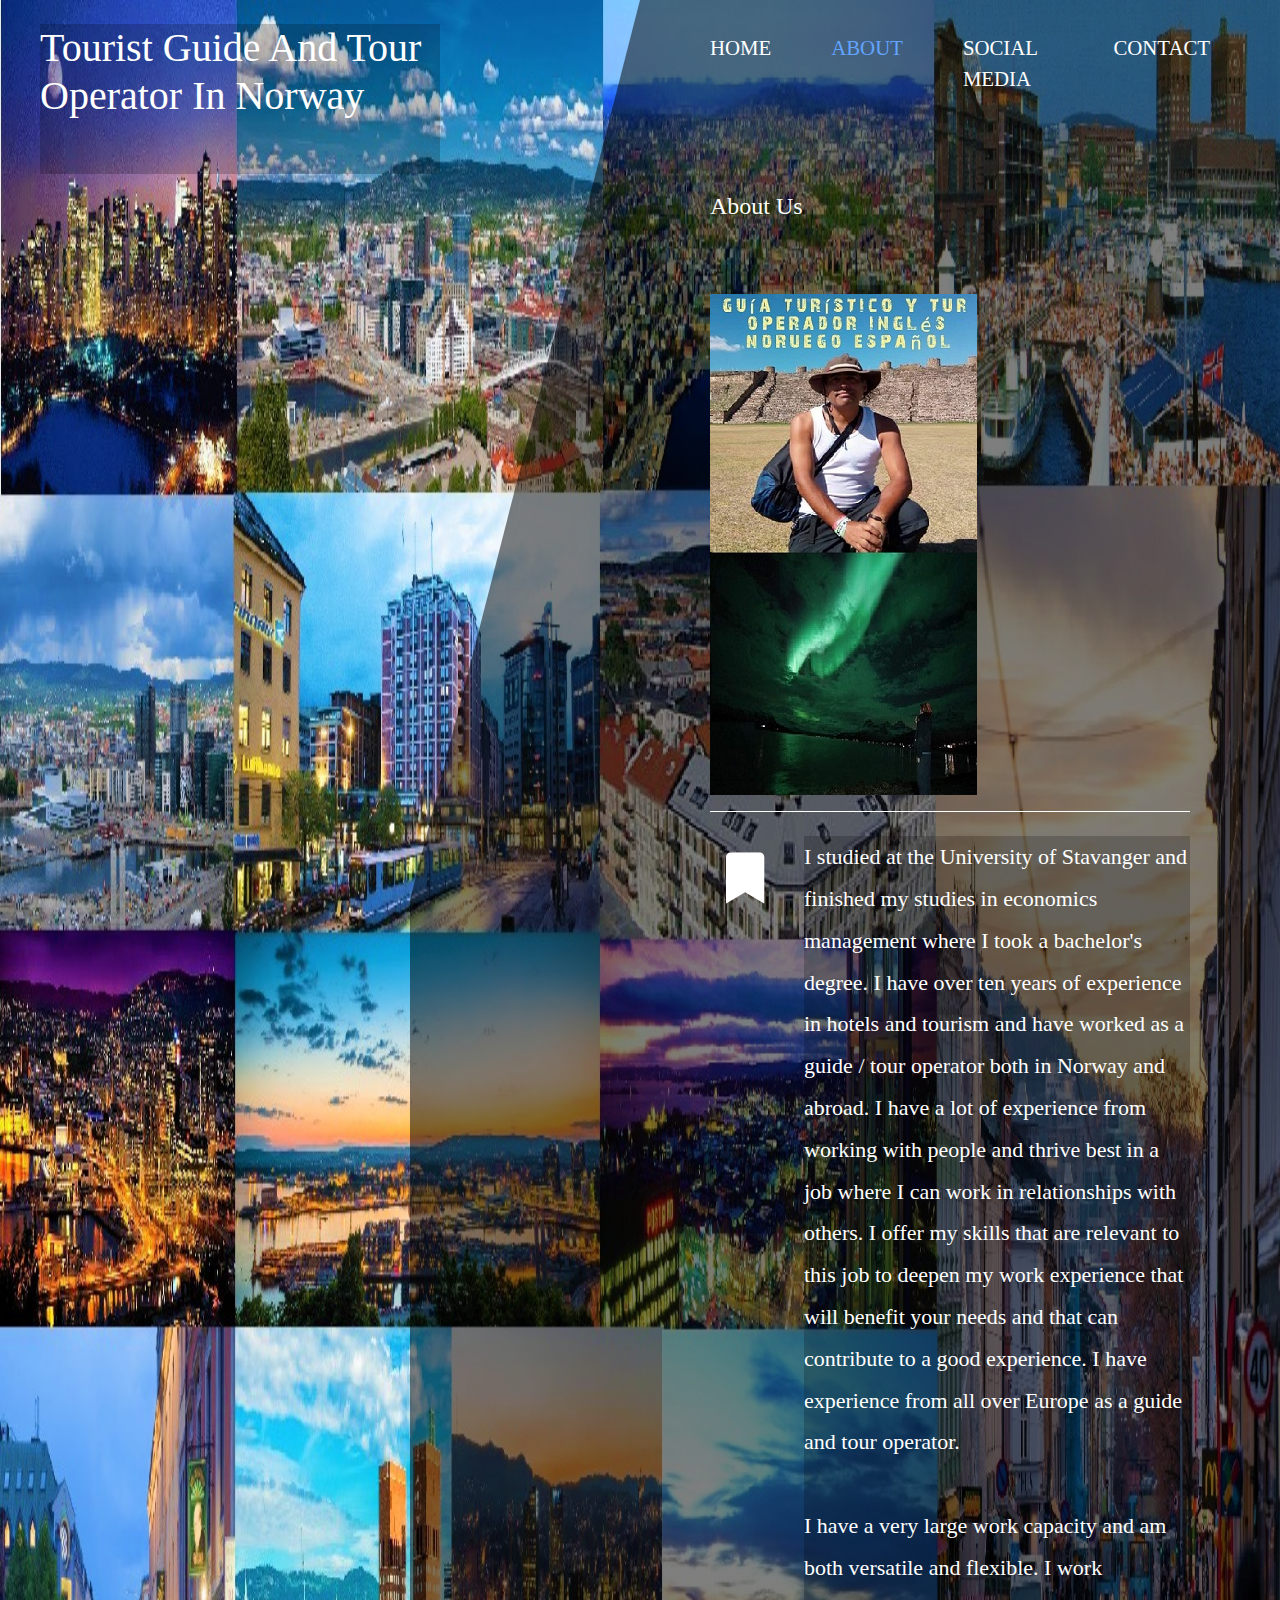
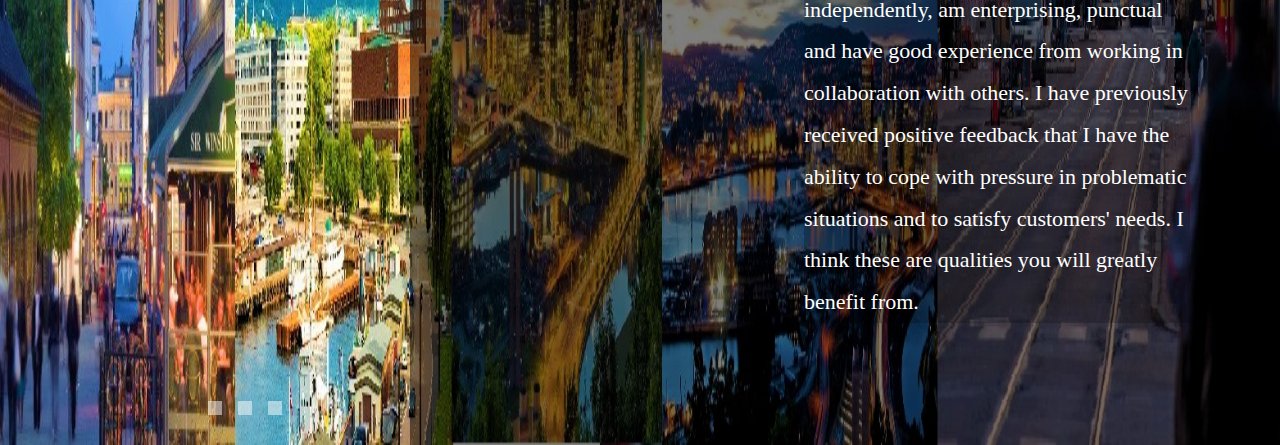
==== about.html @ ef8b1a3e "Tourist Guide And Tour Operator Website" ====
<!DOCTYPE html>
<html lang="en">

<head>
    <meta charset="UTF-8">
    <meta name="viewport" content="width=device-width, initial-scale=1.0, user-scalable=yes" />

    <meta http-equiv="X-UA-Compatible" content="ie=edge">
    <title>About Us</title>
    <link href="https://fonts.googleapis.com/css?family=Open+Sans:300,400" rel="stylesheet" /> <!-- https://fonts.google.com/ -->
    <link href="css/bootstrap.min.css" rel="stylesheet" /> <!-- https://getbootstrap.com/ -->
    <link href="fontawesome/css/all.min.css" rel="stylesheet" /> <!-- https://fontawesome.com/ -->
    <link href="css/templatemo-diagoona.css" rel="stylesheet" />

	
	
<style>

    background-image: url(./img/background3.jpg);
      background-attachment: fixed;
   -webkit-background-size: cover;
   -moz-background-size: cover;
  -o-background-size: cover;
  background-size: 100%;
}


@media (max-width: 480px) {
    body {
      
      background-image: url(./img/background3.jpg);
	-webkit-background-size: 100% 100%;
    -moz-background-size: 100% 100%;
  -o-background-size: 100% 100%;
  background-size: 100% 100%;
	}
    
}


@media (min-width: 481px) and (max-width: 1024px) {
      body {
      
      background-image: url(./img/background3.jpg);
	-webkit-background-size: 100% 100%;
    -moz-background-size: 100% 100%;
  -o-background-size: 100% 100%;
  background-size: 100% 100%;
	}
}


@media (min-width: 1025px) {
         body {
      
      background-image: url(./img/background3.jpg);
	-webkit-background-size: 100% 100%;
    -moz-background-size: 100% 100%;
  -o-background-size: 100% 100%;
  background-size: 100% 100%;
	}
}



</style>
	
	
</head>

<body>
    <div class="tm-container">        
        <div>
            <div class="tm-row pt-4">
                <div class="tm-col-left">
                    <div class="tm-site-header media">
                        <div class="media-body">
                                                 <h1 class="tm-sitename text-capitalize" style="font-family: Calibri; text-transform: capitalize; background: rgba(0, 0, 0, 0.2); width: 400px; height: 150px;">Tourist guide and tour operator in Norway</h1>

                        </div>        
                    </div>
                </div>
                <div class="tm-col-right">
                    <nav class="navbar navbar-expand-lg" id="tm-main-nav">
                        <button class="navbar-toggler toggler-example mr-0 ml-auto" type="button" 
                            data-toggle="collapse" data-target="#navbar-nav" 
                            aria-controls="navbar-nav" aria-expanded="false" aria-label="Toggle navigation">
                            <span><i class="fas fa-bars"></i></span>
                        </button>
                        <div class="collapse navbar-collapse tm-nav" id="navbar-nav">
                            <ul class="navbar-nav text-uppercase">
                                <li class="nav-item">
                                    <a class="nav-link tm-nav-link" href="index.html">Home</a>
                                </li>
                                <li class="nav-item active">
                                    <a class="nav-link tm-nav-link" href="about.html">About <span class="sr-only">(current)</span></a>
                                </li>
                                <li class="nav-item">
                                    <a class="nav-link tm-nav-link" href="socialmedia.html">Social media</a>
                                </li>                            
                                <li class="nav-item">
                                    <a class="nav-link tm-nav-link" href="contact.html">Contact</a>
                                </li>
                            </ul>                            
                        </div>                        
                    </nav>
                </div>
            </div>
            
            <div class="tm-row" style="position: relative; bottom: 40px;">
                <div class="tm-col-left"></div>
                <main class="tm-col-right">
                    <section class="tm-content tm-about">
                        <h2 class="mb-5 tm-content-title">About Us</h2>
						
						<br />
						<img src="img/victor2.jpg"></img>
						<br />
                        <hr class="mb-4">
                 
                        <div class="media my-3">
                            <i class="fas fa-bookmark fa-3x p-3 mr-4"></i>
                            <div class="media-body">
                                <p style="font-size: 22px; background: rgba(0, 0, 0, 0.2);">I studied at the University of Stavanger and finished my studies in economics management where I took a bachelor's degree. I have over ten years of experience in hotels and tourism and have worked as a guide / tour operator both in Norway and abroad. I have a lot of experience from working with people and thrive best in a job where I can work in relationships with others. I offer my skills that are relevant to this job to deepen my work experience that will benefit your needs and that can contribute to a good experience. I have experience from all over Europe as a guide and tour operator.
						<br />
                        <br />						
						   I have a very large work capacity and am both versatile and flexible. I work independently, am enterprising, punctual and have good experience from working in collaboration with others. I have previously received positive feedback that I have the ability to cope with pressure in problematic situations and to satisfy customers' needs. I think these are qualities you will greatly benefit from.						
									
								</p>
                            
							
							</div> 
                        </div>                        
                    </section>
                </main>
            </div>
        </div>        

        <div class="tm-row">
            <div class="tm-col-left text-center">            
                <ul class="tm-bg-controls-wrapper">
                    <li class="tm-bg-control active" data-id="0"></li>
                    <li class="tm-bg-control" data-id="1"></li>
                    <li class="tm-bg-control" data-id="2"></li>
                </ul>            
            </div>        
           
        </div>        

        <!-- Diagonal background design -->
        <div class="tm-bg">
            <div class="tm-bg-left"></div>
            <div class="tm-bg-right"></div>
        </div>
    </div>

    <script src="js/jquery-3.4.1.min.js"></script>
    <script src="js/bootstrap.min.js"></script>
    <script src="js/jquery.backstretch.min.js"></script>
    <script src="js/templatemo-script.js"></script>
</body>
</html>
---- fontawesome/css/all.min.css ----
.fa,.fab,.fad,.fal,.far,.fas{-moz-osx-font-smoothing:grayscale;-webkit-font-smoothing:antialiased;display:inline-block;font-style:normal;font-variant:normal;text-rendering:auto;line-height:1}.fa-lg{font-size:1.33333em;line-height:.75em;vertical-align:-.0667em}.fa-xs{font-size:.75em}.fa-sm{font-size:.875em}.fa-1x{font-size:1em}.fa-2x{font-size:2em}.fa-3x{font-size:3em}.fa-4x{font-size:4em}.fa-5x{font-size:5em}.fa-6x{font-size:6em}.fa-7x{font-size:7em}.fa-8x{font-size:8em}.fa-9x{font-size:9em}.fa-10x{font-size:10em}.fa-fw{text-align:center;width:1.25em}.fa-ul{list-style-type:none;margin-left:2.5em;padding-left:0}.fa-ul>li{position:relative}.fa-li{left:-2em;position:absolute;text-align:center;width:2em;line-height:inherit}.fa-border{border:.08em solid #eee;border-radius:.1em;padding:.2em .25em .15em}.fa-pull-left{float:left}.fa-pull-right{float:right}.fa.fa-pull-left,.fab.fa-pull-left,.fal.fa-pull-left,.far.fa-pull-left,.fas.fa-pull-left{margin-right:.3em}.fa.fa-pull-right,.fab.fa-pull-right,.fal.fa-pull-right,.far.fa-pull-right,.fas.fa-pull-right{margin-left:.3em}.fa-spin{-webkit-animation:fa-spin 2s linear infinite;animation:fa-spin 2s linear infinite}.fa-pulse{-webkit-animation:fa-spin 1s steps(8) infinite;animation:fa-spin 1s steps(8) infinite}@-webkit-keyframes fa-spin{0%{-webkit-transform:rotate(0deg);transform:rotate(0deg)}to{-webkit-transform:rotate(1turn);transform:rotate(1turn)}}@keyframes fa-spin{0%{-webkit-transform:rotate(0deg);transform:rotate(0deg)}to{-webkit-transform:rotate(1turn);transform:rotate(1turn)}}.fa-rotate-90{-ms-filter:"progid:DXImageTransform.Microsoft.BasicImage(rotation=1)";-webkit-transform:rotate(90deg);transform:rotate(90deg)}.fa-rotate-180{-ms-filter:"progid:DXImageTransform.Microsoft.BasicImage(rotation=2)";-webkit-transform:rotate(180deg);transform:rotate(180deg)}.fa-rotate-270{-ms-filter:"progid:DXImageTransform.Microsoft.BasicImage(rotation=3)";-webkit-transform:rotate(270deg);transform:rotate(270deg)}.fa-flip-horizontal{-ms-filter:"progid:DXImageTransform.Microsoft.BasicImage(rotation=0, mirror=1)";-webkit-transform:scaleX(-1);transform:scaleX(-1)}.fa-flip-vertical{-webkit-transform:scaleY(-1);transform:scaleY(-1)}.fa-flip-both,.fa-flip-horizontal.fa-flip-vertical,.fa-flip-vertical{-ms-filter:"progid:DXImageTransform.Microsoft.BasicImage(rotation=2, mirror=1)"}.fa-flip-both,.fa-flip-horizontal.fa-flip-vertical{-webkit-transform:scale(-1);transform:scale(-1)}:root .fa-flip-both,:root .fa-flip-horizontal,:root .fa-flip-vertical,:root .fa-rotate-90,:root .fa-rotate-180,:root .fa-rotate-270{-webkit-filter:none;filter:none}.fa-stack{display:inline-block;height:2em;line-height:2em;position:relative;vertical-align:middle;width:2.5em}.fa-stack-1x,.fa-stack-2x{left:0;position:absolute;text-align:center;width:100%}.fa-stack-1x{line-height:inherit}.fa-stack-2x{font-size:2em}.fa-inverse{color:#fff}.fa-500px:before{content:"\f26e"}.fa-accessible-icon:before{content:"\f368"}.fa-accusoft:before{content:"\f369"}.fa-acquisitions-incorporated:before{content:"\f6af"}.fa-ad:before{content:"\f641"}.fa-address-book:before{content:"\f2b9"}.fa-address-card:before{content:"\f2bb"}.fa-adjust:before{content:"\f042"}.fa-adn:before{content:"\f170"}.fa-adobe:before{content:"\f778"}.fa-adversal:before{content:"\f36a"}.fa-affiliatetheme:before{content:"\f36b"}.fa-air-freshener:before{content:"\f5d0"}.fa-airbnb:before{content:"\f834"}.fa-algolia:before{content:"\f36c"}.fa-align-center:before{content:"\f037"}.fa-align-justify:before{content:"\f039"}.fa-align-left:before{content:"\f036"}.fa-align-right:before{content:"\f038"}.fa-alipay:before{content:"\f642"}.fa-allergies:before{content:"\f461"}.fa-amazon:before{content:"\f270"}.fa-amazon-pay:before{content:"\f42c"}.fa-ambulance:before{content:"\f0f9"}.fa-american-sign-language-interpreting:before{content:"\f2a3"}.fa-amilia:before{content:"\f36d"}.fa-anchor:before{content:"\f13d"}.fa-android:before{content:"\f17b"}.fa-angellist:before{content:"\f209"}.fa-angle-double-down:before{content:"\f103"}.fa-angle-double-left:before{content:"\f100"}.fa-angle-double-right:before{content:"\f101"}.fa-angle-double-up:before{content:"\f102"}.fa-angle-down:before{content:"\f107"}.fa-angle-left:before{content:"\f104"}.fa-angle-right:before{content:"\f105"}.fa-angle-up:before{content:"\f106"}.fa-angry:before{content:"\f556"}.fa-angrycreative:before{content:"\f36e"}.fa-angular:before{content:"\f420"}.fa-ankh:before{content:"\f644"}.fa-app-store:before{content:"\f36f"}.fa-app-store-ios:before{content:"\f370"}.fa-apper:before{content:"\f371"}.fa-apple:before{content:"\f179"}.fa-apple-alt:before{content:"\f5d1"}.fa-apple-pay:before{content:"\f415"}.fa-archive:before{content:"\f187"}.fa-archway:before{content:"\f557"}.fa-arrow-alt-circle-down:before{content:"\f358"}.fa-arrow-alt-circle-left:before{content:"\f359"}.fa-arrow-alt-circle-right:before{content:"\f35a"}.fa-arrow-alt-circle-up:before{content:"\f35b"}.fa-arrow-circle-down:before{content:"\f0ab"}.fa-arrow-circle-left:before{content:"\f0a8"}.fa-arrow-circle-right:before{content:"\f0a9"}.fa-arrow-circle-up:before{content:"\f0aa"}.fa-arrow-down:before{content:"\f063"}.fa-arrow-left:before{content:"\f060"}.fa-arrow-right:before{content:"\f061"}.fa-arrow-up:before{content:"\f062"}.fa-arrows-alt:before{content:"\f0b2"}.fa-arrows-alt-h:before{content:"\f337"}.fa-arrows-alt-v:before{content:"\f338"}.fa-artstation:before{content:"\f77a"}.fa-assistive-listening-systems:before{content:"\f2a2"}.fa-asterisk:before{content:"\f069"}.fa-asymmetrik:before{content:"\f372"}.fa-at:before{content:"\f1fa"}.fa-atlas:before{content:"\f558"}.fa-atlassian:before{content:"\f77b"}.fa-atom:before{content:"\f5d2"}.fa-audible:before{content:"\f373"}.fa-audio-description:before{content:"\f29e"}.fa-autoprefixer:before{content:"\f41c"}.fa-avianex:before{content:"\f374"}.fa-aviato:before{content:"\f421"}.fa-award:before{content:"\f559"}.fa-aws:before{content:"\f375"}.fa-baby:before{content:"\f77c"}.fa-baby-carriage:before{content:"\f77d"}.fa-backspace:before{content:"\f55a"}.fa-backward:before{content:"\f04a"}.fa-bacon:before{content:"\f7e5"}.fa-balance-scale:before{content:"\f24e"}.fa-balance-scale-left:before{content:"\f515"}.fa-balance-scale-right:before{content:"\f516"}.fa-ban:before{content:"\f05e"}.fa-band-aid:before{content:"\f462"}.fa-bandcamp:before{content:"\f2d5"}.fa-barcode:before{content:"\f02a"}.fa-bars:before{content:"\f0c9"}.fa-baseball-ball:before{content:"\f433"}.fa-basketball-ball:before{content:"\f434"}.fa-bath:before{content:"\f2cd"}.fa-battery-empty:before{content:"\f244"}.fa-battery-full:before{content:"\f240"}.fa-battery-half:before{content:"\f242"}.fa-battery-quarter:before{content:"\f243"}.fa-battery-three-quarters:before{content:"\f241"}.fa-battle-net:before{content:"\f835"}.fa-bed:before{content:"\f236"}.fa-beer:before{content:"\f0fc"}.fa-behance:before{content:"\f1b4"}.fa-behance-square:before{content:"\f1b5"}.fa-bell:before{content:"\f0f3"}.fa-bell-slash:before{content:"\f1f6"}.fa-bezier-curve:before{content:"\f55b"}.fa-bible:before{content:"\f647"}.fa-bicycle:before{content:"\f206"}.fa-biking:before{content:"\f84a"}.fa-bimobject:before{content:"\f378"}.fa-binoculars:before{content:"\f1e5"}.fa-biohazard:before{content:"\f780"}.fa-birthday-cake:before{content:"\f1fd"}.fa-bitbucket:before{content:"\f171"}.fa-bitcoin:before{content:"\f379"}.fa-bity:before{content:"\f37a"}.fa-black-tie:before{content:"\f27e"}.fa-blackberry:before{content:"\f37b"}.fa-blender:before{content:"\f517"}.fa-blender-phone:before{content:"\f6b6"}.fa-blind:before{content:"\f29d"}.fa-blog:before{content:"\f781"}.fa-blogger:before{content:"\f37c"}.fa-blogger-b:before{content:"\f37d"}.fa-bluetooth:before{content:"\f293"}.fa-bluetooth-b:before{content:"\f294"}.fa-bold:before{content:"\f032"}.fa-bolt:before{content:"\f0e7"}.fa-bomb:before{content:"\f1e2"}.fa-bone:before{content:"\f5d7"}.fa-bong:before{content:"\f55c"}.fa-book:before{content:"\f02d"}.fa-book-dead:before{content:"\f6b7"}.fa-book-medical:before{content:"\f7e6"}.fa-book-open:before{content:"\f518"}.fa-book-reader:before{content:"\f5da"}.fa-bookmark:before{content:"\f02e"}.fa-bootstrap:before{content:"\f836"}.fa-border-all:before{content:"\f84c"}.fa-border-none:before{content:"\f850"}.fa-border-style:before{content:"\f853"}.fa-bowling-ball:before{content:"\f436"}.fa-box:before{content:"\f466"}.fa-box-open:before{content:"\f49e"}.fa-boxes:before{content:"\f468"}.fa-braille:before{content:"\f2a1"}.fa-brain:before{content:"\f5dc"}.fa-bread-slice:before{content:"\f7ec"}.fa-briefcase:before{content:"\f0b1"}.fa-briefcase-medical:before{content:"\f469"}.fa-broadcast-tower:before{content:"\f519"}.fa-broom:before{content:"\f51a"}.fa-brush:before{content:"\f55d"}.fa-btc:before{content:"\f15a"}.fa-buffer:before{content:"\f837"}.fa-bug:before{content:"\f188"}.fa-building:before{content:"\f1ad"}.fa-bullhorn:before{content:"\f0a1"}.fa-bullseye:before{content:"\f140"}.fa-burn:before{content:"\f46a"}.fa-buromobelexperte:before{content:"\f37f"}.fa-bus:before{content:"\f207"}.fa-bus-alt:before{content:"\f55e"}.fa-business-time:before{content:"\f64a"}.fa-buysellads:before{content:"\f20d"}.fa-calculator:before{content:"\f1ec"}.fa-calendar:before{content:"\f133"}.fa-calendar-alt:before{content:"\f073"}.fa-calendar-check:before{content:"\f274"}.fa-calendar-day:before{content:"\f783"}.fa-calendar-minus:before{content:"\f272"}.fa-calendar-plus:before{content:"\f271"}.fa-calendar-times:before{content:"\f273"}.fa-calendar-week:before{content:"\f784"}.fa-camera:before{content:"\f030"}.fa-camera-retro:before{content:"\f083"}.fa-campground:before{content:"\f6bb"}.fa-canadian-maple-leaf:before{content:"\f785"}.fa-candy-cane:before{content:"\f786"}.fa-cannabis:before{content:"\f55f"}.fa-capsules:before{content:"\f46b"}.fa-car:before{content:"\f1b9"}.fa-car-alt:before{content:"\f5de"}.fa-car-battery:before{content:"\f5df"}.fa-car-crash:before{content:"\f5e1"}.fa-car-side:before{content:"\f5e4"}.fa-caret-down:before{content:"\f0d7"}.fa-caret-left:before{content:"\f0d9"}.fa-caret-right:before{content:"\f0da"}.fa-caret-square-down:before{content:"\f150"}.fa-caret-square-left:before{content:"\f191"}.fa-caret-square-right:before{content:"\f152"}.fa-caret-square-up:before{content:"\f151"}.fa-caret-up:before{content:"\f0d8"}.fa-carrot:before{content:"\f787"}.fa-cart-arrow-down:before{content:"\f218"}.fa-cart-plus:before{content:"\f217"}.fa-cash-register:before{content:"\f788"}.fa-cat:before{content:"\f6be"}.fa-cc-amazon-pay:before{content:"\f42d"}.fa-cc-amex:before{content:"\f1f3"}.fa-cc-apple-pay:before{content:"\f416"}.fa-cc-diners-club:before{content:"\f24c"}.fa-cc-discover:before{content:"\f1f2"}.fa-cc-jcb:before{content:"\f24b"}.fa-cc-mastercard:before{content:"\f1f1"}.fa-cc-paypal:before{content:"\f1f4"}.fa-cc-stripe:before{content:"\f1f5"}.fa-cc-visa:before{content:"\f1f0"}.fa-centercode:before{content:"\f380"}.fa-centos:before{content:"\f789"}.fa-certificate:before{content:"\f0a3"}.fa-chair:before{content:"\f6c0"}.fa-chalkboard:before{content:"\f51b"}.fa-chalkboard-teacher:before{content:"\f51c"}.fa-charging-station:before{content:"\f5e7"}.fa-chart-area:before{content:"\f1fe"}.fa-chart-bar:before{content:"\f080"}.fa-chart-line:before{content:"\f201"}.fa-chart-pie:before{content:"\f200"}.fa-check:before{content:"\f00c"}.fa-check-circle:before{content:"\f058"}.fa-check-double:before{content:"\f560"}.fa-check-square:before{content:"\f14a"}.fa-cheese:before{content:"\f7ef"}.fa-chess:before{content:"\f439"}.fa-chess-bishop:before{content:"\f43a"}.fa-chess-board:before{content:"\f43c"}.fa-chess-king:before{content:"\f43f"}.fa-chess-knight:before{content:"\f441"}.fa-chess-pawn:before{content:"\f443"}.fa-chess-queen:before{content:"\f445"}.fa-chess-rook:before{content:"\f447"}.fa-chevron-circle-down:before{content:"\f13a"}.fa-chevron-circle-left:before{content:"\f137"}.fa-chevron-circle-right:before{content:"\f138"}.fa-chevron-circle-up:before{content:"\f139"}.fa-chevron-down:before{content:"\f078"}.fa-chevron-left:before{content:"\f053"}.fa-chevron-right:before{content:"\f054"}.fa-chevron-up:before{content:"\f077"}.fa-child:before{content:"\f1ae"}.fa-chrome:before{content:"\f268"}.fa-chromecast:before{content:"\f838"}.fa-church:before{content:"\f51d"}.fa-circle:before{content:"\f111"}.fa-circle-notch:before{content:"\f1ce"}.fa-city:before{content:"\f64f"}.fa-clinic-medical:before{content:"\f7f2"}.fa-clipboard:before{content:"\f328"}.fa-clipboard-check:before{content:"\f46c"}.fa-clipboard-list:before{content:"\f46d"}.fa-clock:before{content:"\f017"}.fa-clone:before{content:"\f24d"}.fa-closed-captioning:before{content:"\f20a"}.fa-cloud:before{content:"\f0c2"}.fa-cloud-download-alt:before{content:"\f381"}.fa-cloud-meatball:before{content:"\f73b"}.fa-cloud-moon:before{content:"\f6c3"}.fa-cloud-moon-rain:before{content:"\f73c"}.fa-cloud-rain:before{content:"\f73d"}.fa-cloud-showers-heavy:before{content:"\f740"}.fa-cloud-sun:before{content:"\f6c4"}.fa-cloud-sun-rain:before{content:"\f743"}.fa-cloud-upload-alt:before{content:"\f382"}.fa-cloudscale:before{content:"\f383"}.fa-cloudsmith:before{content:"\f384"}.fa-cloudversify:before{content:"\f385"}.fa-cocktail:before{content:"\f561"}.fa-code:before{content:"\f121"}.fa-code-branch:before{content:"\f126"}.fa-codepen:before{content:"\f1cb"}.fa-codiepie:before{content:"\f284"}.fa-coffee:before{content:"\f0f4"}.fa-cog:before{content:"\f013"}.fa-cogs:before{content:"\f085"}.fa-coins:before{content:"\f51e"}.fa-columns:before{content:"\f0db"}.fa-comment:before{content:"\f075"}.fa-comment-alt:before{content:"\f27a"}.fa-comment-dollar:before{content:"\f651"}.fa-comment-dots:before{content:"\f4ad"}.fa-comment-medical:before{content:"\f7f5"}.fa-comment-slash:before{content:"\f4b3"}.fa-comments:before{content:"\f086"}.fa-comments-dollar:before{content:"\f653"}.fa-compact-disc:before{content:"\f51f"}.fa-compass:before{content:"\f14e"}.fa-compress:before{content:"\f066"}.fa-compress-arrows-alt:before{content:"\f78c"}.fa-concierge-bell:before{content:"\f562"}.fa-confluence:before{content:"\f78d"}.fa-connectdevelop:before{content:"\f20e"}.fa-contao:before{content:"\f26d"}.fa-cookie:before{content:"\f563"}.fa-cookie-bite:before{content:"\f564"}.fa-copy:before{content:"\f0c5"}.fa-copyright:before{content:"\f1f9"}.fa-cotton-bureau:before{content:"\f89e"}.fa-couch:before{content:"\f4b8"}.fa-cpanel:before{content:"\f388"}.fa-creative-commons:before{content:"\f25e"}.fa-creative-commons-by:before{content:"\f4e7"}.fa-creative-commons-nc:before{content:"\f4e8"}.fa-creative-commons-nc-eu:before{content:"\f4e9"}.fa-creative-commons-nc-jp:before{content:"\f4ea"}.fa-creative-commons-nd:before{content:"\f4eb"}.fa-creative-commons-pd:before{content:"\f4ec"}.fa-creative-commons-pd-alt:before{content:"\f4ed"}.fa-creative-commons-remix:before{content:"\f4ee"}.fa-creative-commons-sa:before{content:"\f4ef"}.fa-creative-commons-sampling:before{content:"\f4f0"}.fa-creative-commons-sampling-plus:before{content:"\f4f1"}.fa-creative-commons-share:before{content:"\f4f2"}.fa-creative-commons-zero:before{content:"\f4f3"}.fa-credit-card:before{content:"\f09d"}.fa-critical-role:before{content:"\f6c9"}.fa-crop:before{content:"\f125"}.fa-crop-alt:before{content:"\f565"}.fa-cross:before{content:"\f654"}.fa-crosshairs:before{content:"\f05b"}.fa-crow:before{content:"\f520"}.fa-crown:before{content:"\f521"}.fa-crutch:before{content:"\f7f7"}.fa-css3:before{content:"\f13c"}.fa-css3-alt:before{content:"\f38b"}.fa-cube:before{content:"\f1b2"}.fa-cubes:before{content:"\f1b3"}.fa-cut:before{content:"\f0c4"}.fa-cuttlefish:before{content:"\f38c"}.fa-d-and-d:before{content:"\f38d"}.fa-d-and-d-beyond:before{content:"\f6ca"}.fa-dashcube:before{content:"\f210"}.fa-database:before{content:"\f1c0"}.fa-deaf:before{content:"\f2a4"}.fa-delicious:before{content:"\f1a5"}.fa-democrat:before{content:"\f747"}.fa-deploydog:before{content:"\f38e"}.fa-deskpro:before{content:"\f38f"}.fa-desktop:before{content:"\f108"}.fa-dev:before{content:"\f6cc"}.fa-deviantart:before{content:"\f1bd"}.fa-dharmachakra:before{content:"\f655"}.fa-dhl:before{content:"\f790"}.fa-diagnoses:before{content:"\f470"}.fa-diaspora:before{content:"\f791"}.fa-dice:before{content:"\f522"}.fa-dice-d20:before{content:"\f6cf"}.fa-dice-d6:before{content:"\f6d1"}.fa-dice-five:before{content:"\f523"}.fa-dice-four:before{content:"\f524"}.fa-dice-one:before{content:"\f525"}.fa-dice-six:before{content:"\f526"}.fa-dice-three:before{content:"\f527"}.fa-dice-two:before{content:"\f528"}.fa-digg:before{content:"\f1a6"}.fa-digital-ocean:before{content:"\f391"}.fa-digital-tachograph:before{content:"\f566"}.fa-directions:before{content:"\f5eb"}.fa-discord:before{content:"\f392"}.fa-discourse:before{content:"\f393"}.fa-divide:before{content:"\f529"}.fa-dizzy:before{content:"\f567"}.fa-dna:before{content:"\f471"}.fa-dochub:before{content:"\f394"}.fa-docker:before{content:"\f395"}.fa-dog:before{content:"\f6d3"}.fa-dollar-sign:before{content:"\f155"}.fa-dolly:before{content:"\f472"}.fa-dolly-flatbed:before{content:"\f474"}.fa-donate:before{content:"\f4b9"}.fa-door-closed:before{content:"\f52a"}.fa-door-open:before{content:"\f52b"}.fa-dot-circle:before{content:"\f192"}.fa-dove:before{content:"\f4ba"}.fa-download:before{content:"\f019"}.fa-draft2digital:before{content:"\f396"}.fa-drafting-compass:before{content:"\f568"}.fa-dragon:before{content:"\f6d5"}.fa-draw-polygon:before{content:"\f5ee"}.fa-dribbble:before{content:"\f17d"}.fa-dribbble-square:before{content:"\f397"}.fa-dropbox:before{content:"\f16b"}.fa-drum:before{content:"\f569"}.fa-drum-steelpan:before{content:"\f56a"}.fa-drumstick-bite:before{content:"\f6d7"}.fa-drupal:before{content:"\f1a9"}.fa-dumbbell:before{content:"\f44b"}.fa-dumpster:before{content:"\f793"}.fa-dumpster-fire:before{content:"\f794"}.fa-dungeon:before{content:"\f6d9"}.fa-dyalog:before{content:"\f399"}.fa-earlybirds:before{content:"\f39a"}.fa-ebay:before{content:"\f4f4"}.fa-edge:before{content:"\f282"}.fa-edit:before{content:"\f044"}.fa-egg:before{content:"\f7fb"}.fa-eject:before{content:"\f052"}.fa-elementor:before{content:"\f430"}.fa-ellipsis-h:before{content:"\f141"}.fa-ellipsis-v:before{content:"\f142"}.fa-ello:before{content:"\f5f1"}.fa-ember:before{content:"\f423"}.fa-empire:before{content:"\f1d1"}.fa-envelope:before{content:"\f0e0"}.fa-envelope-open:before{content:"\f2b6"}.fa-envelope-open-text:before{content:"\f658"}.fa-envelope-square:before{content:"\f199"}.fa-envira:before{content:"\f299"}.fa-equals:before{content:"\f52c"}.fa-eraser:before{content:"\f12d"}.fa-erlang:before{content:"\f39d"}.fa-ethereum:before{content:"\f42e"}.fa-ethernet:before{content:"\f796"}.fa-etsy:before{content:"\f2d7"}.fa-euro-sign:before{content:"\f153"}.fa-evernote:before{content:"\f839"}.fa-exchange-alt:before{content:"\f362"}.fa-exclamation:before{content:"\f12a"}.fa-exclamation-circle:before{content:"\f06a"}.fa-exclamation-triangle:before{content:"\f071"}.fa-expand:before{content:"\f065"}.fa-expand-arrows-alt:before{content:"\f31e"}.fa-expeditedssl:before{content:"\f23e"}.fa-external-link-alt:before{content:"\f35d"}.fa-external-link-square-alt:before{content:"\f360"}.fa-eye:before{content:"\f06e"}.fa-eye-dropper:before{content:"\f1fb"}.fa-eye-slash:before{content:"\f070"}.fa-facebook:before{content:"\f09a"}.fa-facebook-f:before{content:"\f39e"}.fa-facebook-messenger:before{content:"\f39f"}.fa-facebook-square:before{content:"\f082"}.fa-fan:before{content:"\f863"}.fa-fantasy-flight-games:before{content:"\f6dc"}.fa-fast-backward:before{content:"\f049"}.fa-fast-forward:before{content:"\f050"}.fa-fax:before{content:"\f1ac"}.fa-feather:before{content:"\f52d"}.fa-feather-alt:before{content:"\f56b"}.fa-fedex:before{content:"\f797"}.fa-fedora:before{content:"\f798"}.fa-female:before{content:"\f182"}.fa-fighter-jet:before{content:"\f0fb"}.fa-figma:before{content:"\f799"}.fa-file:before{content:"\f15b"}.fa-file-alt:before{content:"\f15c"}.fa-file-archive:before{content:"\f1c6"}.fa-file-audio:before{content:"\f1c7"}.fa-file-code:before{content:"\f1c9"}.fa-file-contract:before{content:"\f56c"}.fa-file-csv:before{content:"\f6dd"}.fa-file-download:before{content:"\f56d"}.fa-file-excel:before{content:"\f1c3"}.fa-file-export:before{content:"\f56e"}.fa-file-image:before{content:"\f1c5"}.fa-file-import:before{content:"\f56f"}.fa-file-invoice:before{content:"\f570"}.fa-file-invoice-dollar:before{content:"\f571"}.fa-file-medical:before{content:"\f477"}.fa-file-medical-alt:before{content:"\f478"}.fa-file-pdf:before{content:"\f1c1"}.fa-file-powerpoint:before{content:"\f1c4"}.fa-file-prescription:before{content:"\f572"}.fa-file-signature:before{content:"\f573"}.fa-file-upload:before{content:"\f574"}.fa-file-video:before{content:"\f1c8"}.fa-file-word:before{content:"\f1c2"}.fa-fill:before{content:"\f575"}.fa-fill-drip:before{content:"\f576"}.fa-film:before{content:"\f008"}.fa-filter:before{content:"\f0b0"}.fa-fingerprint:before{content:"\f577"}.fa-fire:before{content:"\f06d"}.fa-fire-alt:before{content:"\f7e4"}.fa-fire-extinguisher:before{content:"\f134"}.fa-firefox:before{content:"\f269"}.fa-first-aid:before{content:"\f479"}.fa-first-order:before{content:"\f2b0"}.fa-first-order-alt:before{content:"\f50a"}.fa-firstdraft:before{content:"\f3a1"}.fa-fish:before{content:"\f578"}.fa-fist-raised:before{content:"\f6de"}.fa-flag:before{content:"\f024"}.fa-flag-checkered:before{content:"\f11e"}.fa-flag-usa:before{content:"\f74d"}.fa-flask:before{content:"\f0c3"}.fa-flickr:before{content:"\f16e"}.fa-flipboard:before{content:"\f44d"}.fa-flushed:before{content:"\f579"}.fa-fly:before{content:"\f417"}.fa-folder:before{content:"\f07b"}.fa-folder-minus:before{content:"\f65d"}.fa-folder-open:before{content:"\f07c"}.fa-folder-plus:before{content:"\f65e"}.fa-font:before{content:"\f031"}.fa-font-awesome:before{content:"\f2b4"}.fa-font-awesome-alt:before{content:"\f35c"}.fa-font-awesome-flag:before{content:"\f425"}.fa-font-awesome-logo-full:before{content:"\f4e6"}.fa-fonticons:before{content:"\f280"}.fa-fonticons-fi:before{content:"\f3a2"}.fa-football-ball:before{content:"\f44e"}.fa-fort-awesome:before{content:"\f286"}.fa-fort-awesome-alt:before{content:"\f3a3"}.fa-forumbee:before{content:"\f211"}.fa-forward:before{content:"\f04e"}.fa-foursquare:before{content:"\f180"}.fa-free-code-camp:before{content:"\f2c5"}.fa-freebsd:before{content:"\f3a4"}.fa-frog:before{content:"\f52e"}.fa-frown:before{content:"\f119"}.fa-frown-open:before{content:"\f57a"}.fa-fulcrum:before{content:"\f50b"}.fa-funnel-dollar:before{content:"\f662"}.fa-futbol:before{content:"\f1e3"}.fa-galactic-republic:before{content:"\f50c"}.fa-galactic-senate:before{content:"\f50d"}.fa-gamepad:before{content:"\f11b"}.fa-gas-pump:before{content:"\f52f"}.fa-gavel:before{content:"\f0e3"}.fa-gem:before{content:"\f3a5"}.fa-genderless:before{content:"\f22d"}.fa-get-pocket:before{content:"\f265"}.fa-gg:before{content:"\f260"}.fa-gg-circle:before{content:"\f261"}.fa-ghost:before{content:"\f6e2"}.fa-gift:before{content:"\f06b"}.fa-gifts:before{content:"\f79c"}.fa-git:before{content:"\f1d3"}.fa-git-alt:before{content:"\f841"}.fa-git-square:before{content:"\f1d2"}.fa-github:before{content:"\f09b"}.fa-github-alt:before{content:"\f113"}.fa-github-square:before{content:"\f092"}.fa-gitkraken:before{content:"\f3a6"}.fa-gitlab:before{content:"\f296"}.fa-gitter:before{content:"\f426"}.fa-glass-cheers:before{content:"\f79f"}.fa-glass-martini:before{content:"\f000"}.fa-glass-martini-alt:before{content:"\f57b"}.fa-glass-whiskey:before{content:"\f7a0"}.fa-glasses:before{content:"\f530"}.fa-glide:before{content:"\f2a5"}.fa-glide-g:before{content:"\f2a6"}.fa-globe:before{content:"\f0ac"}.fa-globe-africa:before{content:"\f57c"}.fa-globe-americas:before{content:"\f57d"}.fa-globe-asia:before{content:"\f57e"}.fa-globe-europe:before{content:"\f7a2"}.fa-gofore:before{content:"\f3a7"}.fa-golf-ball:before{content:"\f450"}.fa-goodreads:before{content:"\f3a8"}.fa-goodreads-g:before{content:"\f3a9"}.fa-google:before{content:"\f1a0"}.fa-google-drive:before{content:"\f3aa"}.fa-google-play:before{content:"\f3ab"}.fa-google-plus:before{content:"\f2b3"}.fa-google-plus-g:before{content:"\f0d5"}.fa-google-plus-square:before{content:"\f0d4"}.fa-google-wallet:before{content:"\f1ee"}.fa-gopuram:before{content:"\f664"}.fa-graduation-cap:before{content:"\f19d"}.fa-gratipay:before{content:"\f184"}.fa-grav:before{content:"\f2d6"}.fa-greater-than:before{content:"\f531"}.fa-greater-than-equal:before{content:"\f532"}.fa-grimace:before{content:"\f57f"}.fa-grin:before{content:"\f580"}.fa-grin-alt:before{content:"\f581"}.fa-grin-beam:before{content:"\f582"}.fa-grin-beam-sweat:before{content:"\f583"}.fa-grin-hearts:before{content:"\f584"}.fa-grin-squint:before{content:"\f585"}.fa-grin-squint-tears:before{content:"\f586"}.fa-grin-stars:before{content:"\f587"}.fa-grin-tears:before{content:"\f588"}.fa-grin-tongue:before{content:"\f589"}.fa-grin-tongue-squint:before{content:"\f58a"}.fa-grin-tongue-wink:before{content:"\f58b"}.fa-grin-wink:before{content:"\f58c"}.fa-grip-horizontal:before{content:"\f58d"}.fa-grip-lines:before{content:"\f7a4"}.fa-grip-lines-vertical:before{content:"\f7a5"}.fa-grip-vertical:before{content:"\f58e"}.fa-gripfire:before{content:"\f3ac"}.fa-grunt:before{content:"\f3ad"}.fa-guitar:before{content:"\f7a6"}.fa-gulp:before{content:"\f3ae"}.fa-h-square:before{content:"\f0fd"}.fa-hacker-news:before{content:"\f1d4"}.fa-hacker-news-square:before{content:"\f3af"}.fa-hackerrank:before{content:"\f5f7"}.fa-hamburger:before{content:"\f805"}.fa-hammer:before{content:"\f6e3"}.fa-hamsa:before{content:"\f665"}.fa-hand-holding:before{content:"\f4bd"}.fa-hand-holding-heart:before{content:"\f4be"}.fa-hand-holding-usd:before{content:"\f4c0"}.fa-hand-lizard:before{content:"\f258"}.fa-hand-middle-finger:before{content:"\f806"}.fa-hand-paper:before{content:"\f256"}.fa-hand-peace:before{content:"\f25b"}.fa-hand-point-down:before{content:"\f0a7"}.fa-hand-point-left:before{content:"\f0a5"}.fa-hand-point-right:before{content:"\f0a4"}.fa-hand-point-up:before{content:"\f0a6"}.fa-hand-pointer:before{content:"\f25a"}.fa-hand-rock:before{content:"\f255"}.fa-hand-scissors:before{content:"\f257"}.fa-hand-spock:before{content:"\f259"}.fa-hands:before{content:"\f4c2"}.fa-hands-helping:before{content:"\f4c4"}.fa-handshake:before{content:"\f2b5"}.fa-hanukiah:before{content:"\f6e6"}.fa-hard-hat:before{content:"\f807"}.fa-hashtag:before{content:"\f292"}.fa-hat-wizard:before{content:"\f6e8"}.fa-haykal:before{content:"\f666"}.fa-hdd:before{content:"\f0a0"}.fa-heading:before{content:"\f1dc"}.fa-headphones:before{content:"\f025"}.fa-headphones-alt:before{content:"\f58f"}.fa-headset:before{content:"\f590"}.fa-heart:before{content:"\f004"}.fa-heart-broken:before{content:"\f7a9"}.fa-heartbeat:before{content:"\f21e"}.fa-helicopter:before{content:"\f533"}.fa-highlighter:before{content:"\f591"}.fa-hiking:before{content:"\f6ec"}.fa-hippo:before{content:"\f6ed"}.fa-hips:before{content:"\f452"}.fa-hire-a-helper:before{content:"\f3b0"}.fa-history:before{content:"\f1da"}.fa-hockey-puck:before{content:"\f453"}.fa-holly-berry:before{content:"\f7aa"}.fa-home:before{content:"\f015"}.fa-hooli:before{content:"\f427"}.fa-hornbill:before{content:"\f592"}.fa-horse:before{content:"\f6f0"}.fa-horse-head:before{content:"\f7ab"}.fa-hospital:before{content:"\f0f8"}.fa-hospital-alt:before{content:"\f47d"}.fa-hospital-symbol:before{content:"\f47e"}.fa-hot-tub:before{content:"\f593"}.fa-hotdog:before{content:"\f80f"}.fa-hotel:before{content:"\f594"}.fa-hotjar:before{content:"\f3b1"}.fa-hourglass:before{content:"\f254"}.fa-hourglass-end:before{content:"\f253"}.fa-hourglass-half:before{content:"\f252"}.fa-hourglass-start:before{content:"\f251"}.fa-house-damage:before{content:"\f6f1"}.fa-houzz:before{content:"\f27c"}.fa-hryvnia:before{content:"\f6f2"}.fa-html5:before{content:"\f13b"}.fa-hubspot:before{content:"\f3b2"}.fa-i-cursor:before{content:"\f246"}.fa-ice-cream:before{content:"\f810"}.fa-icicles:before{content:"\f7ad"}.fa-icons:before{content:"\f86d"}.fa-id-badge:before{content:"\f2c1"}.fa-id-card:before{content:"\f2c2"}.fa-id-card-alt:before{content:"\f47f"}.fa-igloo:before{content:"\f7ae"}.fa-image:before{content:"\f03e"}.fa-images:before{content:"\f302"}.fa-imdb:before{content:"\f2d8"}.fa-inbox:before{content:"\f01c"}.fa-indent:before{content:"\f03c"}.fa-industry:before{content:"\f275"}.fa-infinity:before{content:"\f534"}.fa-info:before{content:"\f129"}.fa-info-circle:before{content:"\f05a"}.fa-instagram:before{content:"\f16d"}.fa-intercom:before{content:"\f7af"}.fa-internet-explorer:before{content:"\f26b"}.fa-invision:before{content:"\f7b0"}.fa-ioxhost:before{content:"\f208"}.fa-italic:before{content:"\f033"}.fa-itch-io:before{content:"\f83a"}.fa-itunes:before{content:"\f3b4"}.fa-itunes-note:before{content:"\f3b5"}.fa-java:before{content:"\f4e4"}.fa-jedi:before{content:"\f669"}.fa-jedi-order:before{content:"\f50e"}.fa-jenkins:before{content:"\f3b6"}.fa-jira:before{content:"\f7b1"}.fa-joget:before{content:"\f3b7"}.fa-joint:before{content:"\f595"}.fa-joomla:before{content:"\f1aa"}.fa-journal-whills:before{content:"\f66a"}.fa-js:before{content:"\f3b8"}.fa-js-square:before{content:"\f3b9"}.fa-jsfiddle:before{content:"\f1cc"}.fa-kaaba:before{content:"\f66b"}.fa-kaggle:before{content:"\f5fa"}.fa-key:before{content:"\f084"}.fa-keybase:before{content:"\f4f5"}.fa-keyboard:before{content:"\f11c"}.fa-keycdn:before{content:"\f3ba"}.fa-khanda:before{content:"\f66d"}.fa-kickstarter:before{content:"\f3bb"}.fa-kickstarter-k:before{content:"\f3bc"}.fa-kiss:before{content:"\f596"}.fa-kiss-beam:before{content:"\f597"}.fa-kiss-wink-heart:before{content:"\f598"}.fa-kiwi-bird:before{content:"\f535"}.fa-korvue:before{content:"\f42f"}.fa-landmark:before{content:"\f66f"}.fa-language:before{content:"\f1ab"}.fa-laptop:before{content:"\f109"}.fa-laptop-code:before{content:"\f5fc"}.fa-laptop-medical:before{content:"\f812"}.fa-laravel:before{content:"\f3bd"}.fa-lastfm:before{content:"\f202"}.fa-lastfm-square:before{content:"\f203"}.fa-laugh:before{content:"\f599"}.fa-laugh-beam:before{content:"\f59a"}.fa-laugh-squint:before{content:"\f59b"}.fa-laugh-wink:before{content:"\f59c"}.fa-layer-group:before{content:"\f5fd"}.fa-leaf:before{content:"\f06c"}.fa-leanpub:before{content:"\f212"}.fa-lemon:before{content:"\f094"}.fa-less:before{content:"\f41d"}.fa-less-than:before{content:"\f536"}.fa-less-than-equal:before{content:"\f537"}.fa-level-down-alt:before{content:"\f3be"}.fa-level-up-alt:before{content:"\f3bf"}.fa-life-ring:before{content:"\f1cd"}.fa-lightbulb:before{content:"\f0eb"}.fa-line:before{content:"\f3c0"}.fa-link:before{content:"\f0c1"}.fa-linkedin:before{content:"\f08c"}.fa-linkedin-in:before{content:"\f0e1"}.fa-linode:before{content:"\f2b8"}.fa-linux:before{content:"\f17c"}.fa-lira-sign:before{content:"\f195"}.fa-list:before{content:"\f03a"}.fa-list-alt:before{content:"\f022"}.fa-list-ol:before{content:"\f0cb"}.fa-list-ul:before{content:"\f0ca"}.fa-location-arrow:before{content:"\f124"}.fa-lock:before{content:"\f023"}.fa-lock-open:before{content:"\f3c1"}.fa-long-arrow-alt-down:before{content:"\f309"}.fa-long-arrow-alt-left:before{content:"\f30a"}.fa-long-arrow-alt-right:before{content:"\f30b"}.fa-long-arrow-alt-up:before{content:"\f30c"}.fa-low-vision:before{content:"\f2a8"}.fa-luggage-cart:before{content:"\f59d"}.fa-lyft:before{content:"\f3c3"}.fa-magento:before{content:"\f3c4"}.fa-magic:before{content:"\f0d0"}.fa-magnet:before{content:"\f076"}.fa-mail-bulk:before{content:"\f674"}.fa-mailchimp:before{content:"\f59e"}.fa-male:before{content:"\f183"}.fa-mandalorian:before{content:"\f50f"}.fa-map:before{content:"\f279"}.fa-map-marked:before{content:"\f59f"}.fa-map-marked-alt:before{content:"\f5a0"}.fa-map-marker:before{content:"\f041"}.fa-map-marker-alt:before{content:"\f3c5"}.fa-map-pin:before{content:"\f276"}.fa-map-signs:before{content:"\f277"}.fa-markdown:before{content:"\f60f"}.fa-marker:before{content:"\f5a1"}.fa-mars:before{content:"\f222"}.fa-mars-double:before{content:"\f227"}.fa-mars-stroke:before{content:"\f229"}.fa-mars-stroke-h:before{content:"\f22b"}.fa-mars-stroke-v:before{content:"\f22a"}.fa-mask:before{content:"\f6fa"}.fa-mastodon:before{content:"\f4f6"}.fa-maxcdn:before{content:"\f136"}.fa-medal:before{content:"\f5a2"}.fa-medapps:before{content:"\f3c6"}.fa-medium:before{content:"\f23a"}.fa-medium-m:before{content:"\f3c7"}.fa-medkit:before{content:"\f0fa"}.fa-medrt:before{content:"\f3c8"}.fa-meetup:before{content:"\f2e0"}.fa-megaport:before{content:"\f5a3"}.fa-meh:before{content:"\f11a"}.fa-meh-blank:before{content:"\f5a4"}.fa-meh-rolling-eyes:before{content:"\f5a5"}.fa-memory:before{content:"\f538"}.fa-mendeley:before{content:"\f7b3"}.fa-menorah:before{content:"\f676"}.fa-mercury:before{content:"\f223"}.fa-meteor:before{content:"\f753"}.fa-microchip:before{content:"\f2db"}.fa-microphone:before{content:"\f130"}.fa-microphone-alt:before{content:"\f3c9"}.fa-microphone-alt-slash:before{content:"\f539"}.fa-microphone-slash:before{content:"\f131"}.fa-microscope:before{content:"\f610"}.fa-microsoft:before{content:"\f3ca"}.fa-minus:before{content:"\f068"}.fa-minus-circle:before{content:"\f056"}.fa-minus-square:before{content:"\f146"}.fa-mitten:before{content:"\f7b5"}.fa-mix:before{content:"\f3cb"}.fa-mixcloud:before{content:"\f289"}.fa-mizuni:before{content:"\f3cc"}.fa-mobile:before{content:"\f10b"}.fa-mobile-alt:before{content:"\f3cd"}.fa-modx:before{content:"\f285"}.fa-monero:before{content:"\f3d0"}.fa-money-bill:before{content:"\f0d6"}.fa-money-bill-alt:before{content:"\f3d1"}.fa-money-bill-wave:before{content:"\f53a"}.fa-money-bill-wave-alt:before{content:"\f53b"}.fa-money-check:before{content:"\f53c"}.fa-money-check-alt:before{content:"\f53d"}.fa-monument:before{content:"\f5a6"}.fa-moon:before{content:"\f186"}.fa-mortar-pestle:before{content:"\f5a7"}.fa-mosque:before{content:"\f678"}.fa-motorcycle:before{content:"\f21c"}.fa-mountain:before{content:"\f6fc"}.fa-mouse-pointer:before{content:"\f245"}.fa-mug-hot:before{content:"\f7b6"}.fa-music:before{content:"\f001"}.fa-napster:before{content:"\f3d2"}.fa-neos:before{content:"\f612"}.fa-network-wired:before{content:"\f6ff"}.fa-neuter:before{content:"\f22c"}.fa-newspaper:before{content:"\f1ea"}.fa-nimblr:before{content:"\f5a8"}.fa-node:before{content:"\f419"}.fa-node-js:before{content:"\f3d3"}.fa-not-equal:before{content:"\f53e"}.fa-notes-medical:before{content:"\f481"}.fa-npm:before{content:"\f3d4"}.fa-ns8:before{content:"\f3d5"}.fa-nutritionix:before{content:"\f3d6"}.fa-object-group:before{content:"\f247"}.fa-object-ungroup:before{content:"\f248"}.fa-odnoklassniki:before{content:"\f263"}.fa-odnoklassniki-square:before{content:"\f264"}.fa-oil-can:before{content:"\f613"}.fa-old-republic:before{content:"\f510"}.fa-om:before{content:"\f679"}.fa-opencart:before{content:"\f23d"}.fa-openid:before{content:"\f19b"}.fa-opera:before{content:"\f26a"}.fa-optin-monster:before{content:"\f23c"}.fa-osi:before{content:"\f41a"}.fa-otter:before{content:"\f700"}.fa-outdent:before{content:"\f03b"}.fa-page4:before{content:"\f3d7"}.fa-pagelines:before{content:"\f18c"}.fa-pager:before{content:"\f815"}.fa-paint-brush:before{content:"\f1fc"}.fa-paint-roller:before{content:"\f5aa"}.fa-palette:before{content:"\f53f"}.fa-palfed:before{content:"\f3d8"}.fa-pallet:before{content:"\f482"}.fa-paper-plane:before{content:"\f1d8"}.fa-paperclip:before{content:"\f0c6"}.fa-parachute-box:before{content:"\f4cd"}.fa-paragraph:before{content:"\f1dd"}.fa-parking:before{content:"\f540"}.fa-passport:before{content:"\f5ab"}.fa-pastafarianism:before{content:"\f67b"}.fa-paste:before{content:"\f0ea"}.fa-patreon:before{content:"\f3d9"}.fa-pause:before{content:"\f04c"}.fa-pause-circle:before{content:"\f28b"}.fa-paw:before{content:"\f1b0"}.fa-paypal:before{content:"\f1ed"}.fa-peace:before{content:"\f67c"}.fa-pen:before{content:"\f304"}.fa-pen-alt:before{content:"\f305"}.fa-pen-fancy:before{content:"\f5ac"}.fa-pen-nib:before{content:"\f5ad"}.fa-pen-square:before{content:"\f14b"}.fa-pencil-alt:before{content:"\f303"}.fa-pencil-ruler:before{content:"\f5ae"}.fa-penny-arcade:before{content:"\f704"}.fa-people-carry:before{content:"\f4ce"}.fa-pepper-hot:before{content:"\f816"}.fa-percent:before{content:"\f295"}.fa-percentage:before{content:"\f541"}.fa-periscope:before{content:"\f3da"}.fa-person-booth:before{content:"\f756"}.fa-phabricator:before{content:"\f3db"}.fa-phoenix-framework:before{content:"\f3dc"}.fa-phoenix-squadron:before{content:"\f511"}.fa-phone:before{content:"\f095"}.fa-phone-alt:before{content:"\f879"}.fa-phone-slash:before{content:"\f3dd"}.fa-phone-square:before{content:"\f098"}.fa-phone-square-alt:before{content:"\f87b"}.fa-phone-volume:before{content:"\f2a0"}.fa-photo-video:before{content:"\f87c"}.fa-php:before{content:"\f457"}.fa-pied-piper:before{content:"\f2ae"}.fa-pied-piper-alt:before{content:"\f1a8"}.fa-pied-piper-hat:before{content:"\f4e5"}.fa-pied-piper-pp:before{content:"\f1a7"}.fa-piggy-bank:before{content:"\f4d3"}.fa-pills:before{content:"\f484"}.fa-pinterest:before{content:"\f0d2"}.fa-pinterest-p:before{content:"\f231"}.fa-pinterest-square:before{content:"\f0d3"}.fa-pizza-slice:before{content:"\f818"}.fa-place-of-worship:before{content:"\f67f"}.fa-plane:before{content:"\f072"}.fa-plane-arrival:before{content:"\f5af"}.fa-plane-departure:before{content:"\f5b0"}.fa-play:before{content:"\f04b"}.fa-play-circle:before{content:"\f144"}.fa-playstation:before{content:"\f3df"}.fa-plug:before{content:"\f1e6"}.fa-plus:before{content:"\f067"}.fa-plus-circle:before{content:"\f055"}.fa-plus-square:before{content:"\f0fe"}.fa-podcast:before{content:"\f2ce"}.fa-poll:before{content:"\f681"}.fa-poll-h:before{content:"\f682"}.fa-poo:before{content:"\f2fe"}.fa-poo-storm:before{content:"\f75a"}.fa-poop:before{content:"\f619"}.fa-portrait:before{content:"\f3e0"}.fa-pound-sign:before{content:"\f154"}.fa-power-off:before{content:"\f011"}.fa-pray:before{content:"\f683"}.fa-praying-hands:before{content:"\f684"}.fa-prescription:before{content:"\f5b1"}.fa-prescription-bottle:before{content:"\f485"}.fa-prescription-bottle-alt:before{content:"\f486"}.fa-print:before{content:"\f02f"}.fa-procedures:before{content:"\f487"}.fa-product-hunt:before{content:"\f288"}.fa-project-diagram:before{content:"\f542"}.fa-pushed:before{content:"\f3e1"}.fa-puzzle-piece:before{content:"\f12e"}.fa-python:before{content:"\f3e2"}.fa-qq:before{content:"\f1d6"}.fa-qrcode:before{content:"\f029"}.fa-question:before{content:"\f128"}.fa-question-circle:before{content:"\f059"}.fa-quidditch:before{content:"\f458"}.fa-quinscape:before{content:"\f459"}.fa-quora:before{content:"\f2c4"}.fa-quote-left:before{content:"\f10d"}.fa-quote-right:before{content:"\f10e"}.fa-quran:before{content:"\f687"}.fa-r-project:before{content:"\f4f7"}.fa-radiation:before{content:"\f7b9"}.fa-radiation-alt:before{content:"\f7ba"}.fa-rainbow:before{content:"\f75b"}.fa-random:before{content:"\f074"}.fa-raspberry-pi:before{content:"\f7bb"}.fa-ravelry:before{content:"\f2d9"}.fa-react:before{content:"\f41b"}.fa-reacteurope:before{content:"\f75d"}.fa-readme:before{content:"\f4d5"}.fa-rebel:before{content:"\f1d0"}.fa-receipt:before{content:"\f543"}.fa-recycle:before{content:"\f1b8"}.fa-red-river:before{content:"\f3e3"}.fa-reddit:before{content:"\f1a1"}.fa-reddit-alien:before{content:"\f281"}.fa-reddit-square:before{content:"\f1a2"}.fa-redhat:before{content:"\f7bc"}.fa-redo:before{content:"\f01e"}.fa-redo-alt:before{content:"\f2f9"}.fa-registered:before{content:"\f25d"}.fa-remove-format:before{content:"\f87d"}.fa-renren:before{content:"\f18b"}.fa-reply:before{content:"\f3e5"}.fa-reply-all:before{content:"\f122"}.fa-replyd:before{content:"\f3e6"}.fa-republican:before{content:"\f75e"}.fa-researchgate:before{content:"\f4f8"}.fa-resolving:before{content:"\f3e7"}.fa-restroom:before{content:"\f7bd"}.fa-retweet:before{content:"\f079"}.fa-rev:before{content:"\f5b2"}.fa-ribbon:before{content:"\f4d6"}.fa-ring:before{content:"\f70b"}.fa-road:before{content:"\f018"}.fa-robot:before{content:"\f544"}.fa-rocket:before{content:"\f135"}.fa-rocketchat:before{content:"\f3e8"}.fa-rockrms:before{content:"\f3e9"}.fa-route:before{content:"\f4d7"}.fa-rss:before{content:"\f09e"}.fa-rss-square:before{content:"\f143"}.fa-ruble-sign:before{content:"\f158"}.fa-ruler:before{content:"\f545"}.fa-ruler-combined:before{content:"\f546"}.fa-ruler-horizontal:before{content:"\f547"}.fa-ruler-vertical:before{content:"\f548"}.fa-running:before{content:"\f70c"}.fa-rupee-sign:before{content:"\f156"}.fa-sad-cry:before{content:"\f5b3"}.fa-sad-tear:before{content:"\f5b4"}.fa-safari:before{content:"\f267"}.fa-salesforce:before{content:"\f83b"}.fa-sass:before{content:"\f41e"}.fa-satellite:before{content:"\f7bf"}.fa-satellite-dish:before{content:"\f7c0"}.fa-save:before{content:"\f0c7"}.fa-schlix:before{content:"\f3ea"}.fa-school:before{content:"\f549"}.fa-screwdriver:before{content:"\f54a"}.fa-scribd:before{content:"\f28a"}.fa-scroll:before{content:"\f70e"}.fa-sd-card:before{content:"\f7c2"}.fa-search:before{content:"\f002"}.fa-search-dollar:before{content:"\f688"}.fa-search-location:before{content:"\f689"}.fa-search-minus:before{content:"\f010"}.fa-search-plus:before{content:"\f00e"}.fa-searchengin:before{content:"\f3eb"}.fa-seedling:before{content:"\f4d8"}.fa-sellcast:before{content:"\f2da"}.fa-sellsy:before{content:"\f213"}.fa-server:before{content:"\f233"}.fa-servicestack:before{content:"\f3ec"}.fa-shapes:before{content:"\f61f"}.fa-share:before{content:"\f064"}.fa-share-alt:before{content:"\f1e0"}.fa-share-alt-square:before{content:"\f1e1"}.fa-share-square:before{content:"\f14d"}.fa-shekel-sign:before{content:"\f20b"}.fa-shield-alt:before{content:"\f3ed"}.fa-ship:before{content:"\f21a"}.fa-shipping-fast:before{content:"\f48b"}.fa-shirtsinbulk:before{content:"\f214"}.fa-shoe-prints:before{content:"\f54b"}.fa-shopping-bag:before{content:"\f290"}.fa-shopping-basket:before{content:"\f291"}.fa-shopping-cart:before{content:"\f07a"}.fa-shopware:before{content:"\f5b5"}.fa-shower:before{content:"\f2cc"}.fa-shuttle-van:before{content:"\f5b6"}.fa-sign:before{content:"\f4d9"}.fa-sign-in-alt:before{content:"\f2f6"}.fa-sign-language:before{content:"\f2a7"}.fa-sign-out-alt:before{content:"\f2f5"}.fa-signal:before{content:"\f012"}.fa-signature:before{content:"\f5b7"}.fa-sim-card:before{content:"\f7c4"}.fa-simplybuilt:before{content:"\f215"}.fa-sistrix:before{content:"\f3ee"}.fa-sitemap:before{content:"\f0e8"}.fa-sith:before{content:"\f512"}.fa-skating:before{content:"\f7c5"}.fa-sketch:before{content:"\f7c6"}.fa-skiing:before{content:"\f7c9"}.fa-skiing-nordic:before{content:"\f7ca"}.fa-skull:before{content:"\f54c"}.fa-skull-crossbones:before{content:"\f714"}.fa-skyatlas:before{content:"\f216"}.fa-skype:before{content:"\f17e"}.fa-slack:before{content:"\f198"}.fa-slack-hash:before{content:"\f3ef"}.fa-slash:before{content:"\f715"}.fa-sleigh:before{content:"\f7cc"}.fa-sliders-h:before{content:"\f1de"}.fa-slideshare:before{content:"\f1e7"}.fa-smile:before{content:"\f118"}.fa-smile-beam:before{content:"\f5b8"}.fa-smile-wink:before{content:"\f4da"}.fa-smog:before{content:"\f75f"}.fa-smoking:before{content:"\f48d"}.fa-smoking-ban:before{content:"\f54d"}.fa-sms:before{content:"\f7cd"}.fa-snapchat:before{content:"\f2ab"}.fa-snapchat-ghost:before{content:"\f2ac"}.fa-snapchat-square:before{content:"\f2ad"}.fa-snowboarding:before{content:"\f7ce"}.fa-snowflake:before{content:"\f2dc"}.fa-snowman:before{content:"\f7d0"}.fa-snowplow:before{content:"\f7d2"}.fa-socks:before{content:"\f696"}.fa-solar-panel:before{content:"\f5ba"}.fa-sort:before{content:"\f0dc"}.fa-sort-alpha-down:before{content:"\f15d"}.fa-sort-alpha-down-alt:before{content:"\f881"}.fa-sort-alpha-up:before{content:"\f15e"}.fa-sort-alpha-up-alt:before{content:"\f882"}.fa-sort-amount-down:before{content:"\f160"}.fa-sort-amount-down-alt:before{content:"\f884"}.fa-sort-amount-up:before{content:"\f161"}.fa-sort-amount-up-alt:before{content:"\f885"}.fa-sort-down:before{content:"\f0dd"}.fa-sort-numeric-down:before{content:"\f162"}.fa-sort-numeric-down-alt:before{content:"\f886"}.fa-sort-numeric-up:before{content:"\f163"}.fa-sort-numeric-up-alt:before{content:"\f887"}.fa-sort-up:before{content:"\f0de"}.fa-soundcloud:before{content:"\f1be"}.fa-sourcetree:before{content:"\f7d3"}.fa-spa:before{content:"\f5bb"}.fa-space-shuttle:before{content:"\f197"}.fa-speakap:before{content:"\f3f3"}.fa-speaker-deck:before{content:"\f83c"}.fa-spell-check:before{content:"\f891"}.fa-spider:before{content:"\f717"}.fa-spinner:before{content:"\f110"}.fa-splotch:before{content:"\f5bc"}.fa-spotify:before{content:"\f1bc"}.fa-spray-can:before{content:"\f5bd"}.fa-square:before{content:"\f0c8"}.fa-square-full:before{content:"\f45c"}.fa-square-root-alt:before{content:"\f698"}.fa-squarespace:before{content:"\f5be"}.fa-stack-exchange:before{content:"\f18d"}.fa-stack-overflow:before{content:"\f16c"}.fa-stackpath:before{content:"\f842"}.fa-stamp:before{content:"\f5bf"}.fa-star:before{content:"\f005"}.fa-star-and-crescent:before{content:"\f699"}.fa-star-half:before{content:"\f089"}.fa-star-half-alt:before{content:"\f5c0"}.fa-star-of-david:before{content:"\f69a"}.fa-star-of-life:before{content:"\f621"}.fa-staylinked:before{content:"\f3f5"}.fa-steam:before{content:"\f1b6"}.fa-steam-square:before{content:"\f1b7"}.fa-steam-symbol:before{content:"\f3f6"}.fa-step-backward:before{content:"\f048"}.fa-step-forward:before{content:"\f051"}.fa-stethoscope:before{content:"\f0f1"}.fa-sticker-mule:before{content:"\f3f7"}.fa-sticky-note:before{content:"\f249"}.fa-stop:before{content:"\f04d"}.fa-stop-circle:before{content:"\f28d"}.fa-stopwatch:before{content:"\f2f2"}.fa-store:before{content:"\f54e"}.fa-store-alt:before{content:"\f54f"}.fa-strava:before{content:"\f428"}.fa-stream:before{content:"\f550"}.fa-street-view:before{content:"\f21d"}.fa-strikethrough:before{content:"\f0cc"}.fa-stripe:before{content:"\f429"}.fa-stripe-s:before{content:"\f42a"}.fa-stroopwafel:before{content:"\f551"}.fa-studiovinari:before{content:"\f3f8"}.fa-stumbleupon:before{content:"\f1a4"}.fa-stumbleupon-circle:before{content:"\f1a3"}.fa-subscript:before{content:"\f12c"}.fa-subway:before{content:"\f239"}.fa-suitcase:before{content:"\f0f2"}.fa-suitcase-rolling:before{content:"\f5c1"}.fa-sun:before{content:"\f185"}.fa-superpowers:before{content:"\f2dd"}.fa-superscript:before{content:"\f12b"}.fa-supple:before{content:"\f3f9"}.fa-surprise:before{content:"\f5c2"}.fa-suse:before{content:"\f7d6"}.fa-swatchbook:before{content:"\f5c3"}.fa-swimmer:before{content:"\f5c4"}.fa-swimming-pool:before{content:"\f5c5"}.fa-symfony:before{content:"\f83d"}.fa-synagogue:before{content:"\f69b"}.fa-sync:before{content:"\f021"}.fa-sync-alt:before{content:"\f2f1"}.fa-syringe:before{content:"\f48e"}.fa-table:before{content:"\f0ce"}.fa-table-tennis:before{content:"\f45d"}.fa-tablet:before{content:"\f10a"}.fa-tablet-alt:before{content:"\f3fa"}.fa-tablets:before{content:"\f490"}.fa-tachometer-alt:before{content:"\f3fd"}.fa-tag:before{content:"\f02b"}.fa-tags:before{content:"\f02c"}.fa-tape:before{content:"\f4db"}.fa-tasks:before{content:"\f0ae"}.fa-taxi:before{content:"\f1ba"}.fa-teamspeak:before{content:"\f4f9"}.fa-teeth:before{content:"\f62e"}.fa-teeth-open:before{content:"\f62f"}.fa-telegram:before{content:"\f2c6"}.fa-telegram-plane:before{content:"\f3fe"}.fa-temperature-high:before{content:"\f769"}.fa-temperature-low:before{content:"\f76b"}.fa-tencent-weibo:before{content:"\f1d5"}.fa-tenge:before{content:"\f7d7"}.fa-terminal:before{content:"\f120"}.fa-text-height:before{content:"\f034"}.fa-text-width:before{content:"\f035"}.fa-th:before{content:"\f00a"}.fa-th-large:before{content:"\f009"}.fa-th-list:before{content:"\f00b"}.fa-the-red-yeti:before{content:"\f69d"}.fa-theater-masks:before{content:"\f630"}.fa-themeco:before{content:"\f5c6"}.fa-themeisle:before{content:"\f2b2"}.fa-thermometer:before{content:"\f491"}.fa-thermometer-empty:before{content:"\f2cb"}.fa-thermometer-full:before{content:"\f2c7"}.fa-thermometer-half:before{content:"\f2c9"}.fa-thermometer-quarter:before{content:"\f2ca"}.fa-thermometer-three-quarters:before{content:"\f2c8"}.fa-think-peaks:before{content:"\f731"}.fa-thumbs-down:before{content:"\f165"}.fa-thumbs-up:before{content:"\f164"}.fa-thumbtack:before{content:"\f08d"}.fa-ticket-alt:before{content:"\f3ff"}.fa-times:before{content:"\f00d"}.fa-times-circle:before{content:"\f057"}.fa-tint:before{content:"\f043"}.fa-tint-slash:before{content:"\f5c7"}.fa-tired:before{content:"\f5c8"}.fa-toggle-off:before{content:"\f204"}.fa-toggle-on:before{content:"\f205"}.fa-toilet:before{content:"\f7d8"}.fa-toilet-paper:before{content:"\f71e"}.fa-toolbox:before{content:"\f552"}.fa-tools:before{content:"\f7d9"}.fa-tooth:before{content:"\f5c9"}.fa-torah:before{content:"\f6a0"}.fa-torii-gate:before{content:"\f6a1"}.fa-tractor:before{content:"\f722"}.fa-trade-federation:before{content:"\f513"}.fa-trademark:before{content:"\f25c"}.fa-traffic-light:before{content:"\f637"}.fa-train:before{content:"\f238"}.fa-tram:before{content:"\f7da"}.fa-transgender:before{content:"\f224"}.fa-transgender-alt:before{content:"\f225"}.fa-trash:before{content:"\f1f8"}.fa-trash-alt:before{content:"\f2ed"}.fa-trash-restore:before{content:"\f829"}.fa-trash-restore-alt:before{content:"\f82a"}.fa-tree:before{content:"\f1bb"}.fa-trello:before{content:"\f181"}.fa-tripadvisor:before{content:"\f262"}.fa-trophy:before{content:"\f091"}.fa-truck:before{content:"\f0d1"}.fa-truck-loading:before{content:"\f4de"}.fa-truck-monster:before{content:"\f63b"}.fa-truck-moving:before{content:"\f4df"}.fa-truck-pickup:before{content:"\f63c"}.fa-tshirt:before{content:"\f553"}.fa-tty:before{content:"\f1e4"}.fa-tumblr:before{content:"\f173"}.fa-tumblr-square:before{content:"\f174"}.fa-tv:before{content:"\f26c"}.fa-twitch:before{content:"\f1e8"}.fa-twitter:before{content:"\f099"}.fa-twitter-square:before{content:"\f081"}.fa-typo3:before{content:"\f42b"}.fa-uber:before{content:"\f402"}.fa-ubuntu:before{content:"\f7df"}.fa-uikit:before{content:"\f403"}.fa-umbrella:before{content:"\f0e9"}.fa-umbrella-beach:before{content:"\f5ca"}.fa-underline:before{content:"\f0cd"}.fa-undo:before{content:"\f0e2"}.fa-undo-alt:before{content:"\f2ea"}.fa-uniregistry:before{content:"\f404"}.fa-universal-access:before{content:"\f29a"}.fa-university:before{content:"\f19c"}.fa-unlink:before{content:"\f127"}.fa-unlock:before{content:"\f09c"}.fa-unlock-alt:before{content:"\f13e"}.fa-untappd:before{content:"\f405"}.fa-upload:before{content:"\f093"}.fa-ups:before{content:"\f7e0"}.fa-usb:before{content:"\f287"}.fa-user:before{content:"\f007"}.fa-user-alt:before{content:"\f406"}.fa-user-alt-slash:before{content:"\f4fa"}.fa-user-astronaut:before{content:"\f4fb"}.fa-user-check:before{content:"\f4fc"}.fa-user-circle:before{content:"\f2bd"}.fa-user-clock:before{content:"\f4fd"}.fa-user-cog:before{content:"\f4fe"}.fa-user-edit:before{content:"\f4ff"}.fa-user-friends:before{content:"\f500"}.fa-user-graduate:before{content:"\f501"}.fa-user-injured:before{content:"\f728"}.fa-user-lock:before{content:"\f502"}.fa-user-md:before{content:"\f0f0"}.fa-user-minus:before{content:"\f503"}.fa-user-ninja:before{content:"\f504"}.fa-user-nurse:before{content:"\f82f"}.fa-user-plus:before{content:"\f234"}.fa-user-secret:before{content:"\f21b"}.fa-user-shield:before{content:"\f505"}.fa-user-slash:before{content:"\f506"}.fa-user-tag:before{content:"\f507"}.fa-user-tie:before{content:"\f508"}.fa-user-times:before{content:"\f235"}.fa-users:before{content:"\f0c0"}.fa-users-cog:before{content:"\f509"}.fa-usps:before{content:"\f7e1"}.fa-ussunnah:before{content:"\f407"}.fa-utensil-spoon:before{content:"\f2e5"}.fa-utensils:before{content:"\f2e7"}.fa-vaadin:before{content:"\f408"}.fa-vector-square:before{content:"\f5cb"}.fa-venus:before{content:"\f221"}.fa-venus-double:before{content:"\f226"}.fa-venus-mars:before{content:"\f228"}.fa-viacoin:before{content:"\f237"}.fa-viadeo:before{content:"\f2a9"}.fa-viadeo-square:before{content:"\f2aa"}.fa-vial:before{content:"\f492"}.fa-vials:before{content:"\f493"}.fa-viber:before{content:"\f409"}.fa-video:before{content:"\f03d"}.fa-video-slash:before{content:"\f4e2"}.fa-vihara:before{content:"\f6a7"}.fa-vimeo:before{content:"\f40a"}.fa-vimeo-square:before{content:"\f194"}.fa-vimeo-v:before{content:"\f27d"}.fa-vine:before{content:"\f1ca"}.fa-vk:before{content:"\f189"}.fa-vnv:before{content:"\f40b"}.fa-voicemail:before{content:"\f897"}.fa-volleyball-ball:before{content:"\f45f"}.fa-volume-down:before{content:"\f027"}.fa-volume-mute:before{content:"\f6a9"}.fa-volume-off:before{content:"\f026"}.fa-volume-up:before{content:"\f028"}.fa-vote-yea:before{content:"\f772"}.fa-vr-cardboard:before{content:"\f729"}.fa-vuejs:before{content:"\f41f"}.fa-walking:before{content:"\f554"}.fa-wallet:before{content:"\f555"}.fa-warehouse:before{content:"\f494"}.fa-water:before{content:"\f773"}.fa-wave-square:before{content:"\f83e"}.fa-waze:before{content:"\f83f"}.fa-weebly:before{content:"\f5cc"}.fa-weibo:before{content:"\f18a"}.fa-weight:before{content:"\f496"}.fa-weight-hanging:before{content:"\f5cd"}.fa-weixin:before{content:"\f1d7"}.fa-whatsapp:before{content:"\f232"}.fa-whatsapp-square:before{content:"\f40c"}.fa-wheelchair:before{content:"\f193"}.fa-whmcs:before{content:"\f40d"}.fa-wifi:before{content:"\f1eb"}.fa-wikipedia-w:before{content:"\f266"}.fa-wind:before{content:"\f72e"}.fa-window-close:before{content:"\f410"}.fa-window-maximize:before{content:"\f2d0"}.fa-window-minimize:before{content:"\f2d1"}.fa-window-restore:before{content:"\f2d2"}.fa-windows:before{content:"\f17a"}.fa-wine-bottle:before{content:"\f72f"}.fa-wine-glass:before{content:"\f4e3"}.fa-wine-glass-alt:before{content:"\f5ce"}.fa-wix:before{content:"\f5cf"}.fa-wizards-of-the-coast:before{content:"\f730"}.fa-wolf-pack-battalion:before{content:"\f514"}.fa-won-sign:before{content:"\f159"}.fa-wordpress:before{content:"\f19a"}.fa-wordpress-simple:before{content:"\f411"}.fa-wpbeginner:before{content:"\f297"}.fa-wpexplorer:before{content:"\f2de"}.fa-wpforms:before{content:"\f298"}.fa-wpressr:before{content:"\f3e4"}.fa-wrench:before{content:"\f0ad"}.fa-x-ray:before{content:"\f497"}.fa-xbox:before{content:"\f412"}.fa-xing:before{content:"\f168"}.fa-xing-square:before{content:"\f169"}.fa-y-combinator:before{content:"\f23b"}.fa-yahoo:before{content:"\f19e"}.fa-yammer:before{content:"\f840"}.fa-yandex:before{content:"\f413"}.fa-yandex-international:before{content:"\f414"}.fa-yarn:before{content:"\f7e3"}.fa-yelp:before{content:"\f1e9"}.fa-yen-sign:before{content:"\f157"}.fa-yin-yang:before{content:"\f6ad"}.fa-yoast:before{content:"\f2b1"}.fa-youtube:before{content:"\f167"}.fa-youtube-square:before{content:"\f431"}.fa-zhihu:before{content:"\f63f"}.sr-only{border:0;clip:rect(0,0,0,0);height:1px;margin:-1px;overflow:hidden;padding:0;position:absolute;width:1px}.sr-only-focusable:active,.sr-only-focusable:focus{clip:auto;height:auto;margin:0;overflow:visible;position:static;width:auto}@font-face{font-family:"Font Awesome 5 Brands";font-style:normal;font-weight:normal;font-display:auto;src:url(../webfonts/fa-brands-400.eot);src:url(../webfonts/fa-brands-400.eot?#iefix) format("embedded-opentype"),url(../webfonts/fa-brands-400.woff2) format("woff2"),url(../webfonts/fa-brands-400.woff) format("woff"),url(../webfonts/fa-brands-400.ttf) format("truetype"),url(../webfonts/fa-brands-400.svg#fontawesome) format("svg")}.fab{font-family:"Font Awesome 5 Brands"}@font-face{font-family:"Font Awesome 5 Free";font-style:normal;font-weight:400;font-display:auto;src:url(../webfonts/fa-regular-400.eot);src:url(../webfonts/fa-regular-400.eot?#iefix) format("embedded-opentype"),url(../webfonts/fa-regular-400.woff2) format("woff2"),url(../webfonts/fa-regular-400.woff) format("woff"),url(../webfonts/fa-regular-400.ttf) format("truetype"),url(../webfonts/fa-regular-400.svg#fontawesome) format("svg")}.far{font-weight:400}@font-face{font-family:"Font Awesome 5 Free";font-style:normal;font-weight:900;font-display:auto;src:url(../webfonts/fa-solid-900.eot);src:url(../webfonts/fa-solid-900.eot?#iefix) format("embedded-opentype"),url(../webfonts/fa-solid-900.woff2) format("woff2"),url(../webfonts/fa-solid-900.woff) format("woff"),url(../webfonts/fa-solid-900.ttf) format("truetype"),url(../webfonts/fa-solid-900.svg#fontawesome) format("svg")}.fa,.far,.fas{font-family:"Font Awesome 5 Free"}.fa,.fas{font-weight:900}
---- css/templatemo-diagoona.css ----
body {
    font-family: Calibri;
    font-size: 17px;
    font-weight: 300;
    overflow-x: hidden;
    color: white;
  
}

	

a { 
    transition: all 0.3s ease; 
    text-decoration: none;
}

ul { padding: 0; }
a:hover { text-decoration: none; }
button:focus { outline: none; }
p { line-height: 1.9; }
.tm-logo { margin-right: 20px; }
.tm-slogan { font-size: 0.8rem; }

/* Navigation */
.navbar-toggler {
    padding: 8px 15px;
    border: 0;
    border-radius: 0;
    transform: skewX(-15deg);
    background-color: rgba(0,0,0,0.5);
    color: white;    
}

.navbar-toggler i { transform: skewX(15deg); }

.navbar-expand-lg {
    padding-left: 0;
    padding-right: 0;
}

.navbar-expand-lg .navbar-nav .nav-link { padding: 0; }

.navbar-expand-lg .navbar-nav .tm-nav-link {
    font-size: 1.3rem;
    font-weight: 400;
    color: white;    
    padding-bottom: 30px;    
}

.nav-item { margin-right: 60px; }

.nav-item:last-child { margin-right: 0; }

.nav-item.active .tm-nav-link,
.nav-item:hover .tm-nav-link {
   color: #63a4ff;
}

/* Page Background */
.tm-bg {
    position: absolute;
    left: 0;
    right: 0;
    width: 100%;
    height: 100%;
    display: flex;
    z-index: -1000;
}

.tm-bg-left,
.tm-bg-right {
    position: relative;
    width: 50%;
    height: 100%;
}

.tm-bg-right { background-color: rgba(0,0,0,0.5); }

.tm-bg-left {
    border-right: 230px solid rgba(0,0,0,0.5);
    border-top: 100vh solid transparent;
}

.tm-bg-controls-wrapper {
    display: inline-block;
    margin-left: -150px;
}

.tm-bg-control {
    display: inline-block;
    width: 14px;
    height: 14px;
    background-color: rgba(255,255,255,0.5);
    margin: 6px;
    cursor: pointer;
}

.tm-bg-control.active,
.tm-bg-control:hover {
  
}

.tm-container {
    width: 100%;
    height: 100%;
    min-height: 100vh;
    position: relative;
    display: flex;
    flex-direction: column;
    justify-content: space-between;  
}

.tm-row { display: flex; }

.tm-col-left {
    width: 50%;
    height: 100%;
    padding-left: 40px;  
    padding-right: 40px;
}

.tm-col-right {
    width: 50%;
    height: 100%;
    padding-left: 70px;
    padding-right: 70px;
}

.tm-content {
    max-width: 660px;
    margin-top: 50px;
    padding-right: 20px;
}

.tm-about { max-width: 525px; }

::-webkit-scrollbar {
    -webkit-appearance: none;
    width: 10px;
}
  
::-webkit-scrollbar-thumb {
    border-radius: 5px;
   background-image: linear-gradient(315deg, #7cffcb 0%, #74f2ce 74%);
    box-shadow: 0 0 1px rgba(255,255,255,.8);
}

.tm-content-title { font-size: 1.5rem; }
hr { border-top: 1px solid white; }

.btn {
    padding: 10px 25px;
    border-radius: 0;
}

.btn-big {
    padding: 9px 40px;
    font-size: 1.2rem;;
}

.btn-primary {
    background-color: white;
    color: black;
    border: 0;
}

.btn-primary:active {

box-shadow: 0 5px #666;
  transform: translateY(4px);
}

.btn-primary:hover {
    background-color: #9CC;
    color: black;
}

.tm-site-footer {
    padding: 40px 0 20px;
    max-width: 660px;
    font-size: 0.95rem;
}

.tm-col-footer { padding-left: 0; }
.tm-text-link { color: white; }

.tm-text-link:hover,
.tm-text-link:focus {
    color: #9CC;
}

/* Service */ 
.tm-service-text { max-width: 365px; }
.tm-service-img { margin-right: 25px; }
.tm-service-img-r { margin-left: 25px; }

/* Contact */
.form-control,
textarea {    
    color: white;
    background-color: transparent;
    background-clip: padding-box;
    border: none;
    border-bottom: 1px solid #999A9B;
    border-radius: 0;
    transition: border-color 0.15s ease-in-out, box-shadow 0.15s ease-in-out;
    padding: 10px 0;
    font-family: 'Open Sans', Arial, sans-serif;
    font-size: 1rem;
    font-weight: 400;
    line-height: 1.5;
}

.form-control:focus {
    color: white;
    background-color: transparent;    
    box-shadow: none;
    border-color: #9CC;
    outline: none;
}

.mb-85 { margin-bottom: 85px; }
.tm-contact-main { max-width: 690px; }

.tm-contact {
    max-width: 420px;
    margin-left: auto;
    margin-right: auto;
}

.form-control::-webkit-input-placeholder { color: white; } /* Edge */  
.form-control:-ms-input-placeholder { color: white; } /* Internet Explorer 10-11 */  
.form-control::placeholder { color: white; }

@media (max-width: 1200px) {
    .nav-item { margin-right: 30px; }

    .tm-page-right {
        padding-left: 30px;
        padding-right: 30px;
    }
}

@media (max-width: 992px) {    
    .tm-nav {
        position: absolute;
        background: rgba(0, 0, 0, 0.8);
        color: white;
        top: 44px;
        right: 4px;
    }

    .navbar-expand-lg .navbar-nav .tm-nav-link {
        color: white;
        font-size: 1.1rem;
        padding: 13px 20px;
    }

    .nav-item { margin-right: 0; }

    .nav-item.active .tm-nav-link,
    .nav-item:hover .tm-nav-link {
        color: #9CC;
    }

    .tm-content { margin-top: 20px; }
    .tm-site-footer { padding-top: 40px; }
    .tm-col-left { width: 40%; }

    .tm-col-right {
        width: 60%;
        padding-left: 100px;
        padding-right: 30px;
    }
    
    .tm-col-footer { padding-left: 0; }
}

@media (max-width: 768px) {
    .tm-row { flex-direction: column; }

    .tm-col-left,
    .tm-col-right,
    .tm-bg-left,
    .tm-bg-right {
        width: 100%;
    }

    #tm-main-nav {
        position: fixed;
        top: 50px;
        right: 40px;
        padding-bottom: 0;
    }  
    
    .tm-bg { flex-direction: column; }

    .tm-bg-left {
        height: 200px;        
        border-bottom: 50px solid rgba(0,0,0,0.5);
        border-right: 0;
        border-top: 0;
    }

    .tm-bg-right { height: calc(100% - 200px); }

    .tm-bg-controls-wrapper {
        margin-left: 0;
        margin-top: 50px;
    }

    .tm-content {
        max-height: none;
        margin-top: 40px;
    }

    .tm-col-right {
        padding-top: 40px;
        padding-left: 30px;
    }

    .tm-col-footer {
        padding-left: 10px;
        padding-right: 10px;
    }
}

@media (max-width: 460px) {
    .tm-logo { margin-right: 15px; }
    .tm-sitename { font-size: 1.8rem; }
    .tm-slogon { font-size: 0.8rem; }


	
	}

@media (max-width: 450px), (min-width: 768px) and (max-width: 830px), (min-width: 992px) and (max-width: 1040px) {
    .tm-service-media { flex-direction: column; }
    .tm-service-media-img-l { flex-direction: column-reverse; }
    .tm-service-text { margin-top: 20px; }
    .tm-service-img { margin-right: 0; }
    .tm-service-img-r { margin-left: 0; }
	

	
}
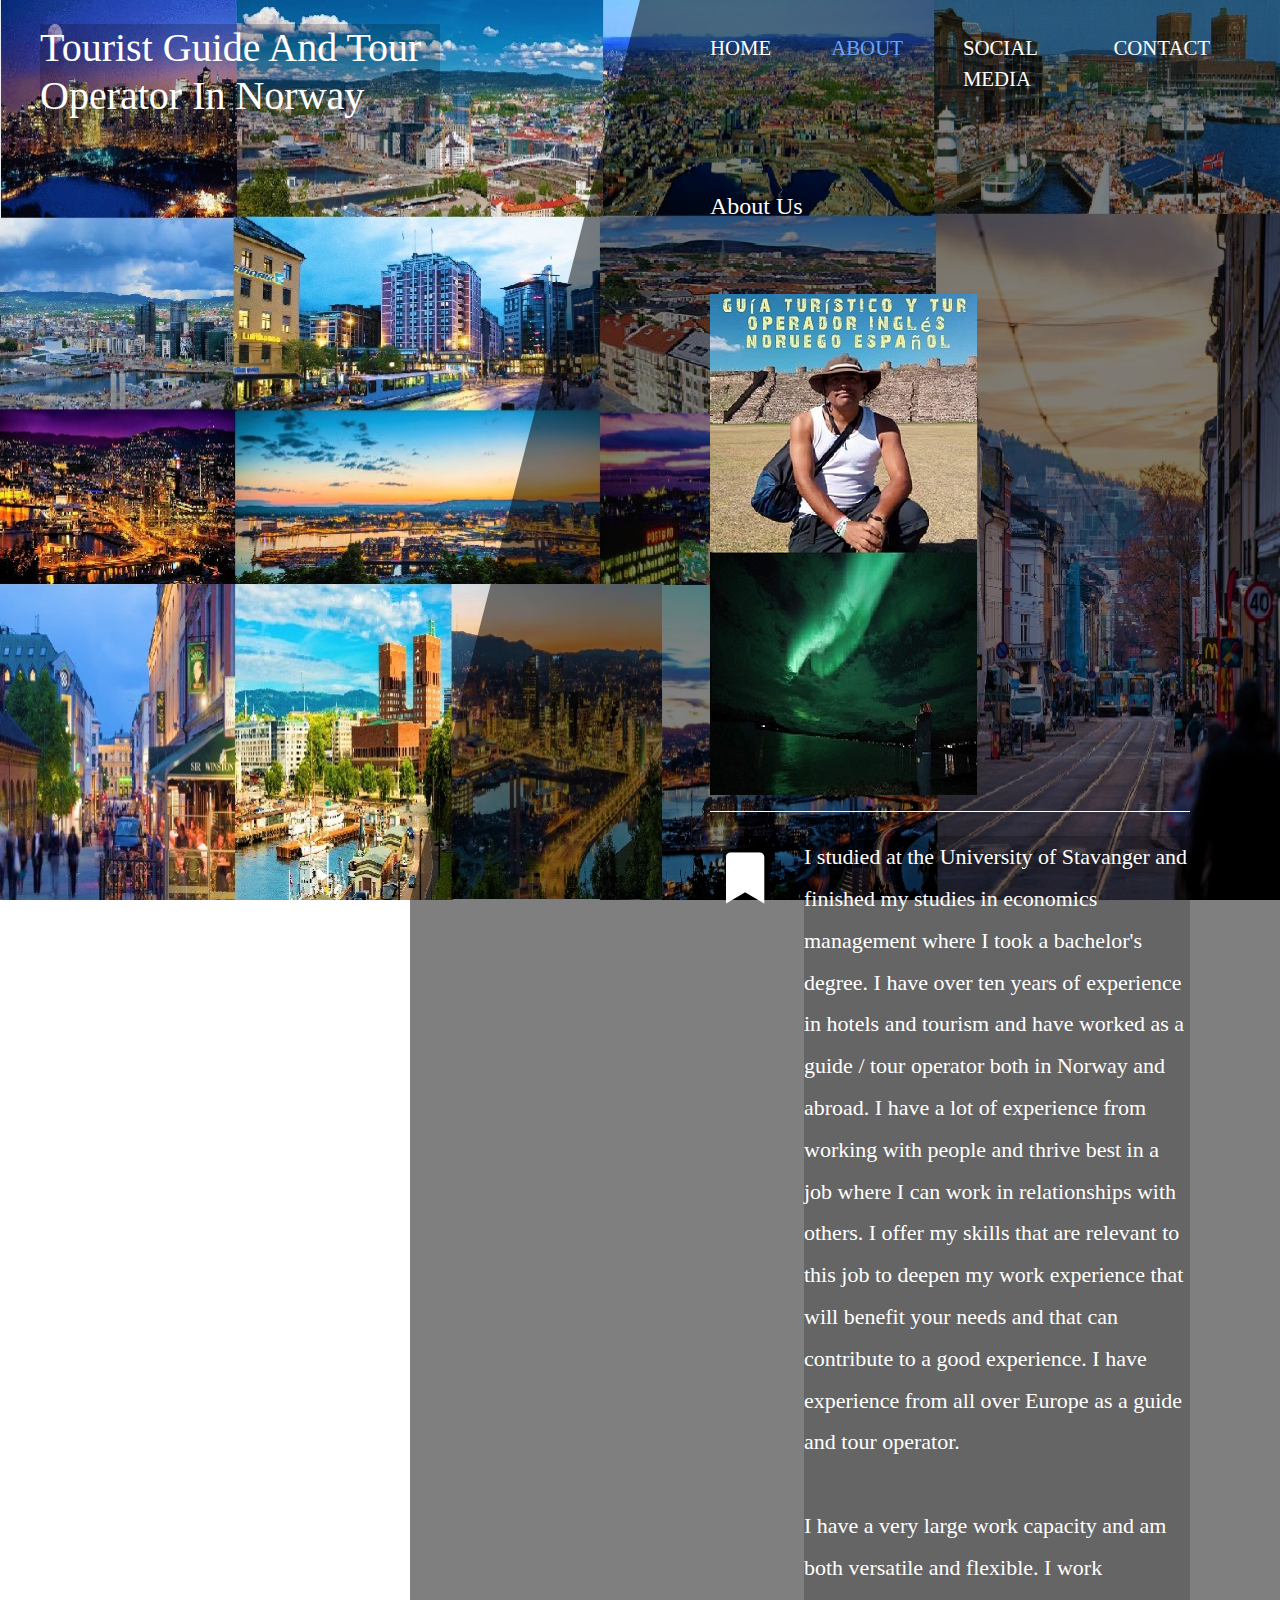
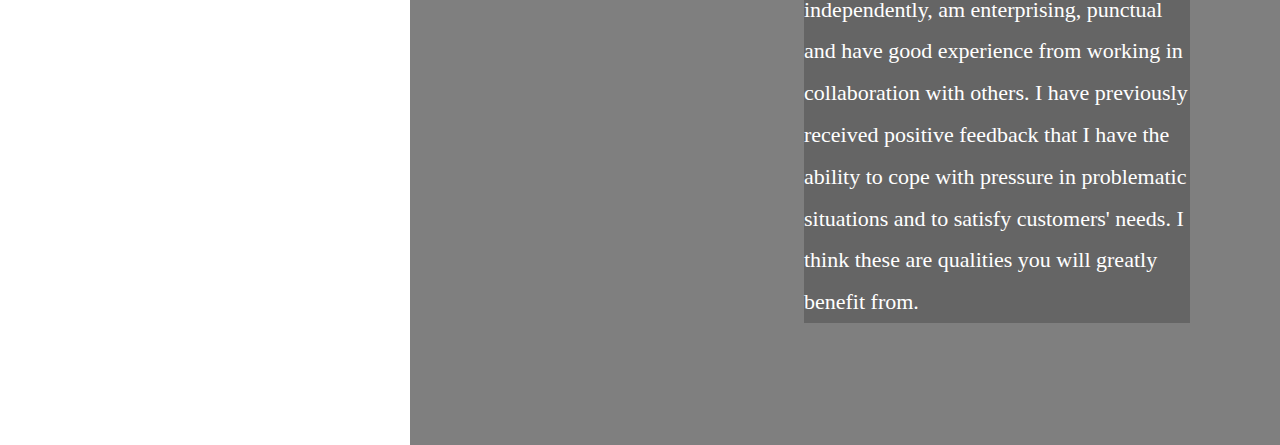
==== commit 31d8648a: "fixing css and backgrounds images for devices to fit screen sizes" ====
--- a/about.html
+++ b/about.html
@@ -15,7 +15,7 @@
 	
 	
 <style>
-
+body {
     background-image: url(./img/background3.jpg);
       background-attachment: fixed;
    -webkit-background-size: cover;
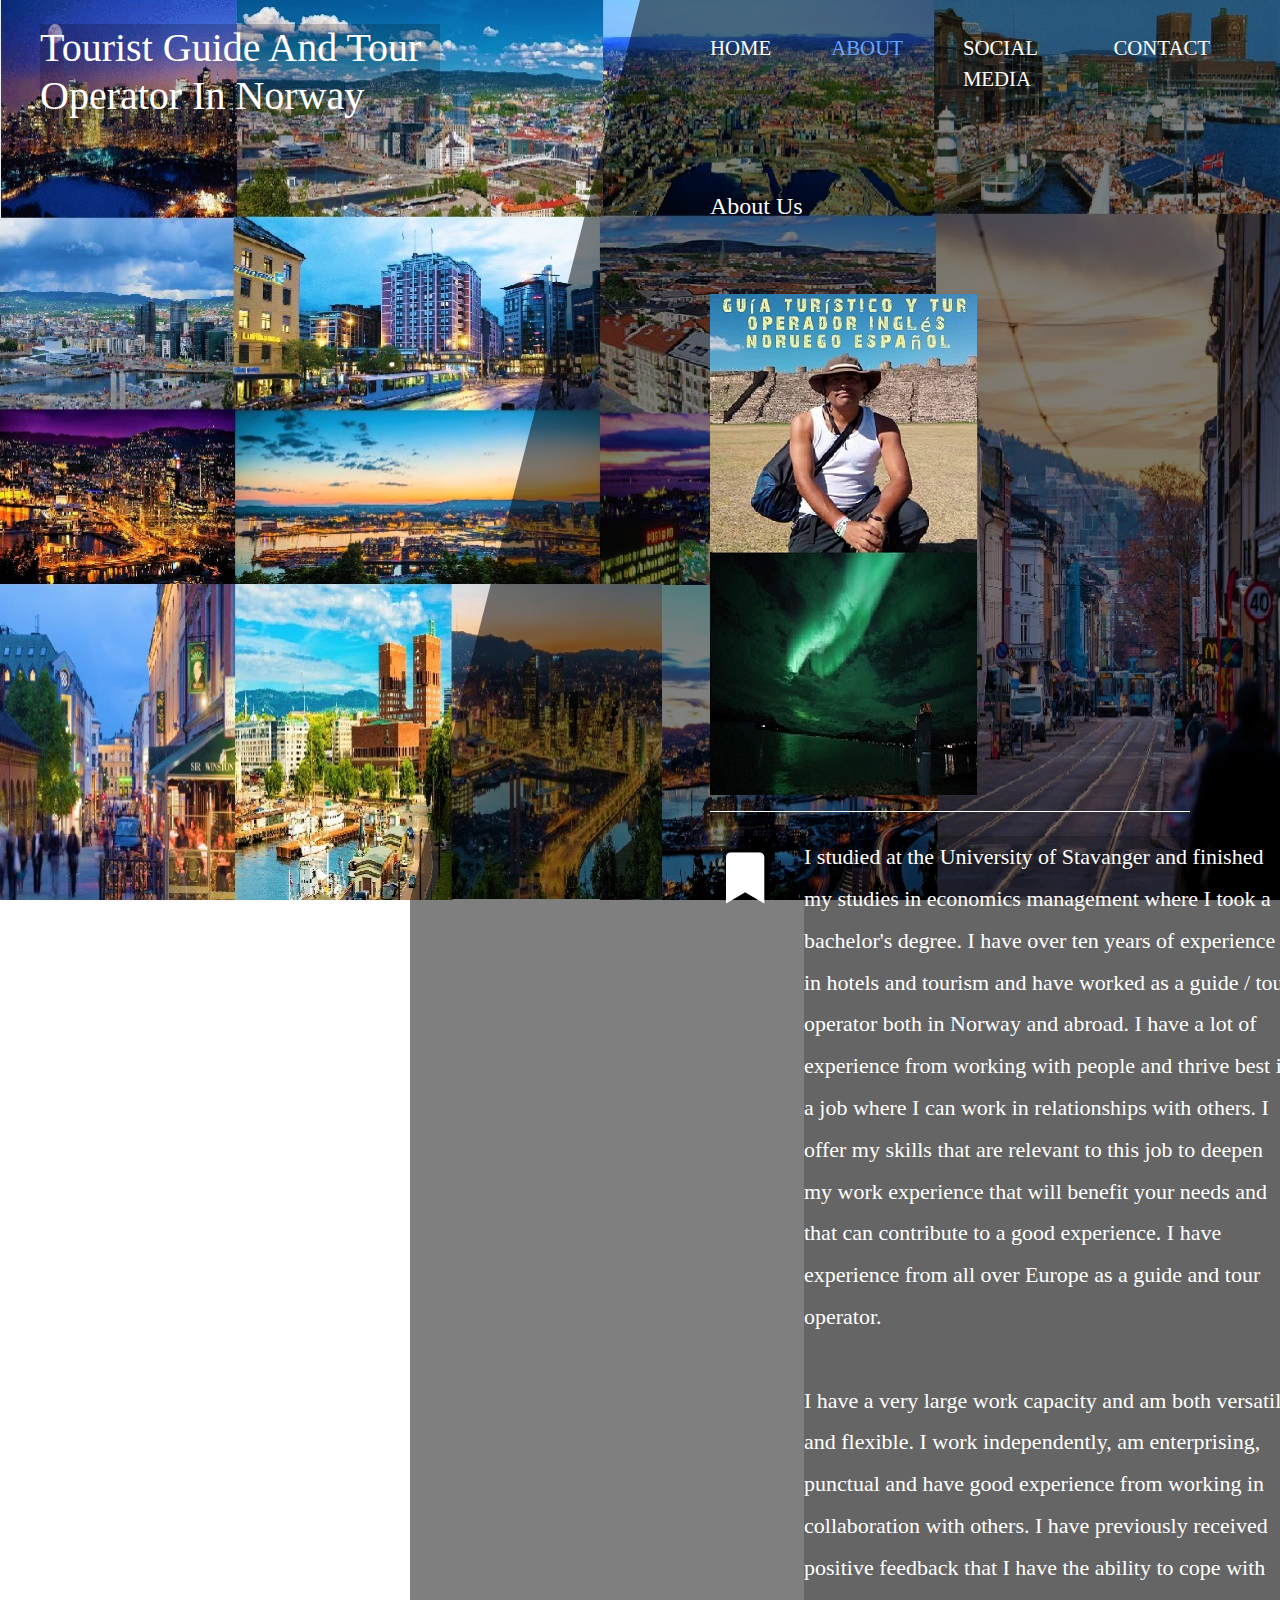
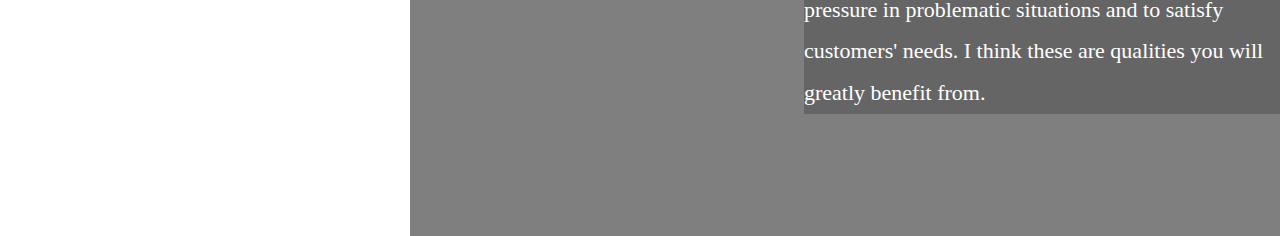
==== commit f8e5ab66: "small design update css on several pages" ====
--- a/about.html
+++ b/about.html
@@ -121,7 +121,7 @@
                         <div class="media my-3">
                             <i class="fas fa-bookmark fa-3x p-3 mr-4"></i>
                             <div class="media-body">
-                                <p style="font-size: 22px; background: rgba(0, 0, 0, 0.2);">I studied at the University of Stavanger and finished my studies in economics management where I took a bachelor's degree. I have over ten years of experience in hotels and tourism and have worked as a guide / tour operator both in Norway and abroad. I have a lot of experience from working with people and thrive best in a job where I can work in relationships with others. I offer my skills that are relevant to this job to deepen my work experience that will benefit your needs and that can contribute to a good experience. I have experience from all over Europe as a guide and tour operator.
+                                <p style="font-size: 22px; background: rgba(0, 0, 0, 0.2); width: 490px;">I studied at the University of Stavanger and finished my studies in economics management where I took a bachelor's degree. I have over ten years of experience in hotels and tourism and have worked as a guide / tour operator both in Norway and abroad. I have a lot of experience from working with people and thrive best in a job where I can work in relationships with others. I offer my skills that are relevant to this job to deepen my work experience that will benefit your needs and that can contribute to a good experience. I have experience from all over Europe as a guide and tour operator.
 						<br />
                         <br />						
 						   I have a very large work capacity and am both versatile and flexible. I work independently, am enterprising, punctual and have good experience from working in collaboration with others. I have previously received positive feedback that I have the ability to cope with pressure in problematic situations and to satisfy customers' needs. I think these are qualities you will greatly benefit from.						
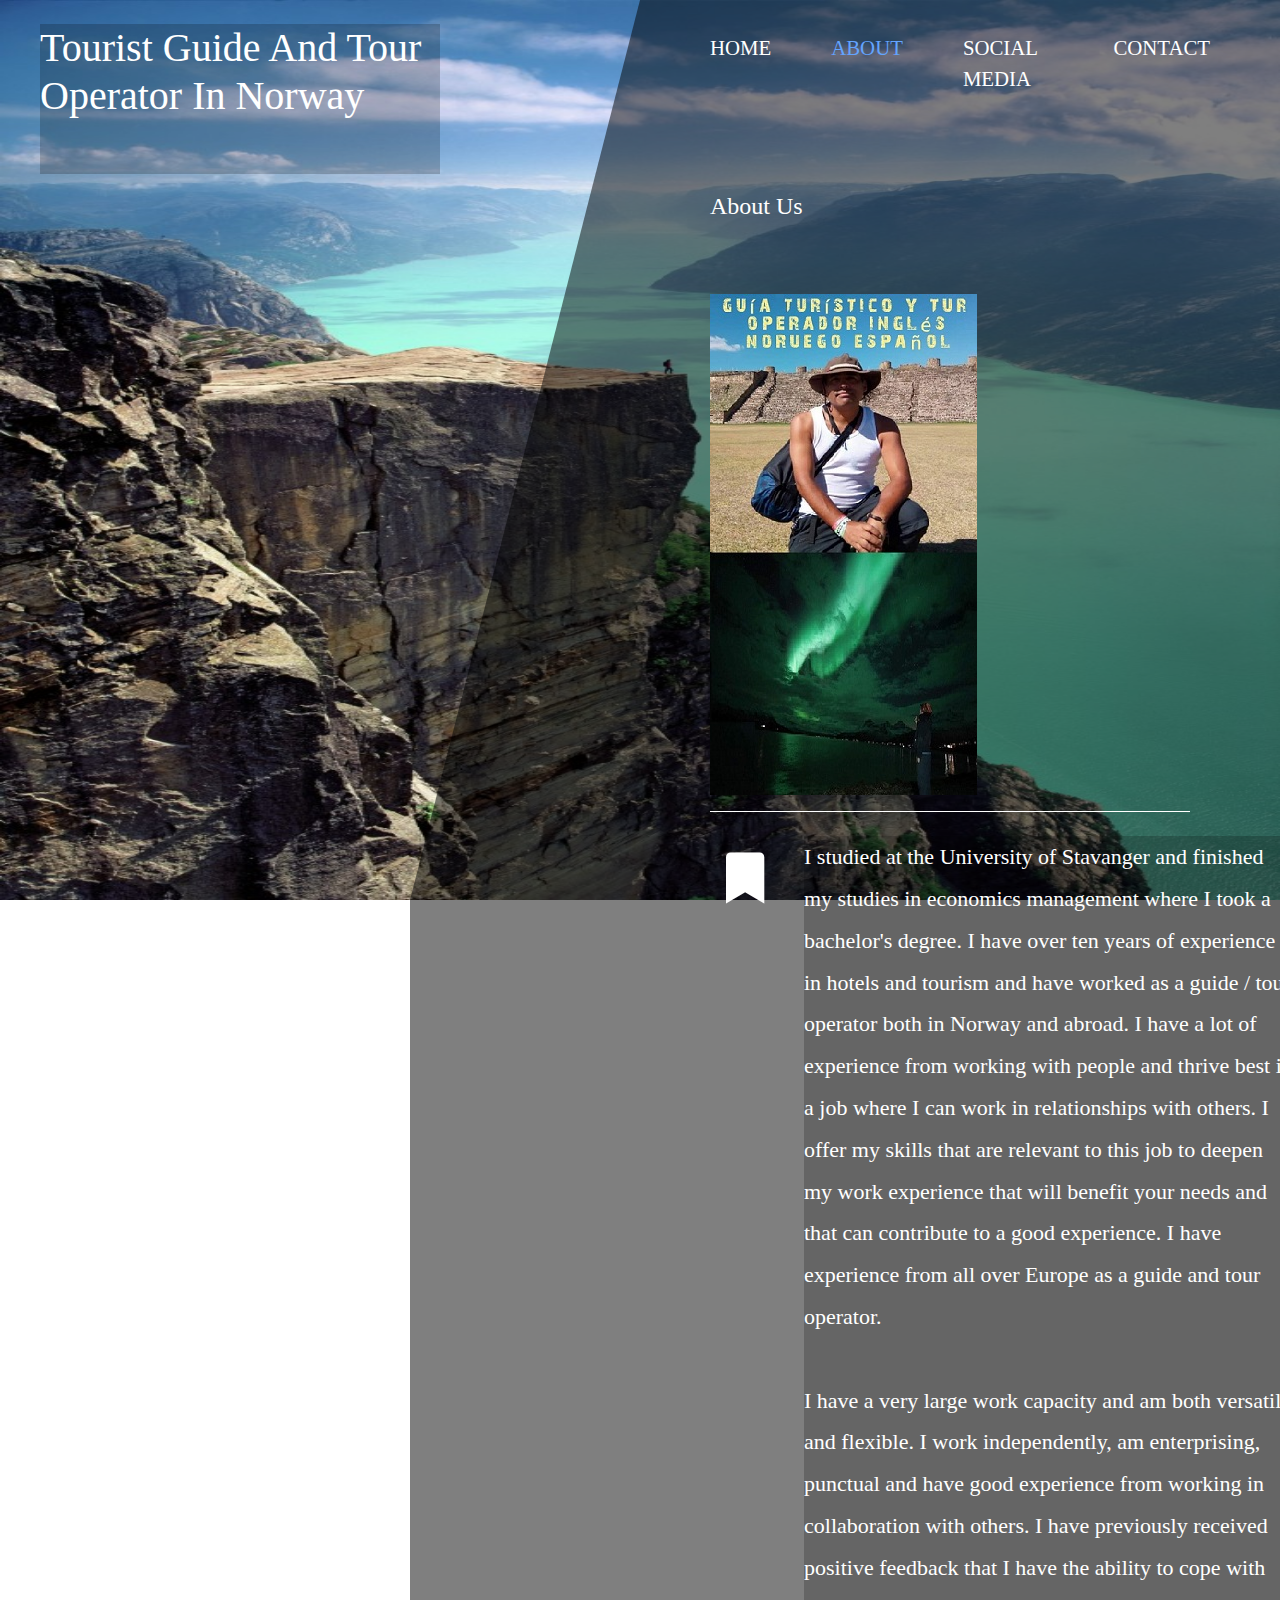
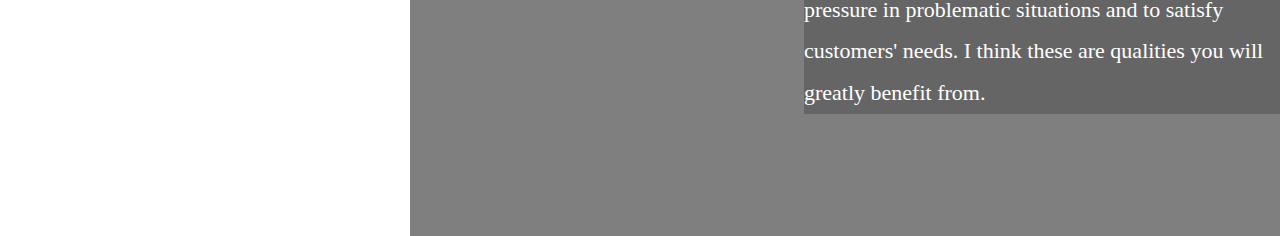
==== commit 3475a6be: "preikestolen strava" ====
--- a/about.html
+++ b/about.html
@@ -16,7 +16,7 @@
 	
 <style>
 body {
-    background-image: url(./img/background3.jpg);
+    background-image: url(./img/background6.jpg);
       background-attachment: fixed;
    -webkit-background-size: cover;
    -moz-background-size: cover;
@@ -28,7 +28,7 @@
 @media (max-width: 480px) {
     body {
       
-      background-image: url(./img/background3.jpg);
+      background-image: url(./img/background6.jpg);
 	-webkit-background-size: 100% 100%;
     -moz-background-size: 100% 100%;
   -o-background-size: 100% 100%;
@@ -41,7 +41,7 @@
 @media (min-width: 481px) and (max-width: 1024px) {
       body {
       
-      background-image: url(./img/background3.jpg);
+      background-image: url(./img/background6.jpg);
 	-webkit-background-size: 100% 100%;
     -moz-background-size: 100% 100%;
   -o-background-size: 100% 100%;
@@ -53,7 +53,7 @@
 @media (min-width: 1025px) {
          body {
       
-      background-image: url(./img/background3.jpg);
+      background-image: url(./img/background6.jpg);
 	-webkit-background-size: 100% 100%;
     -moz-background-size: 100% 100%;
   -o-background-size: 100% 100%;
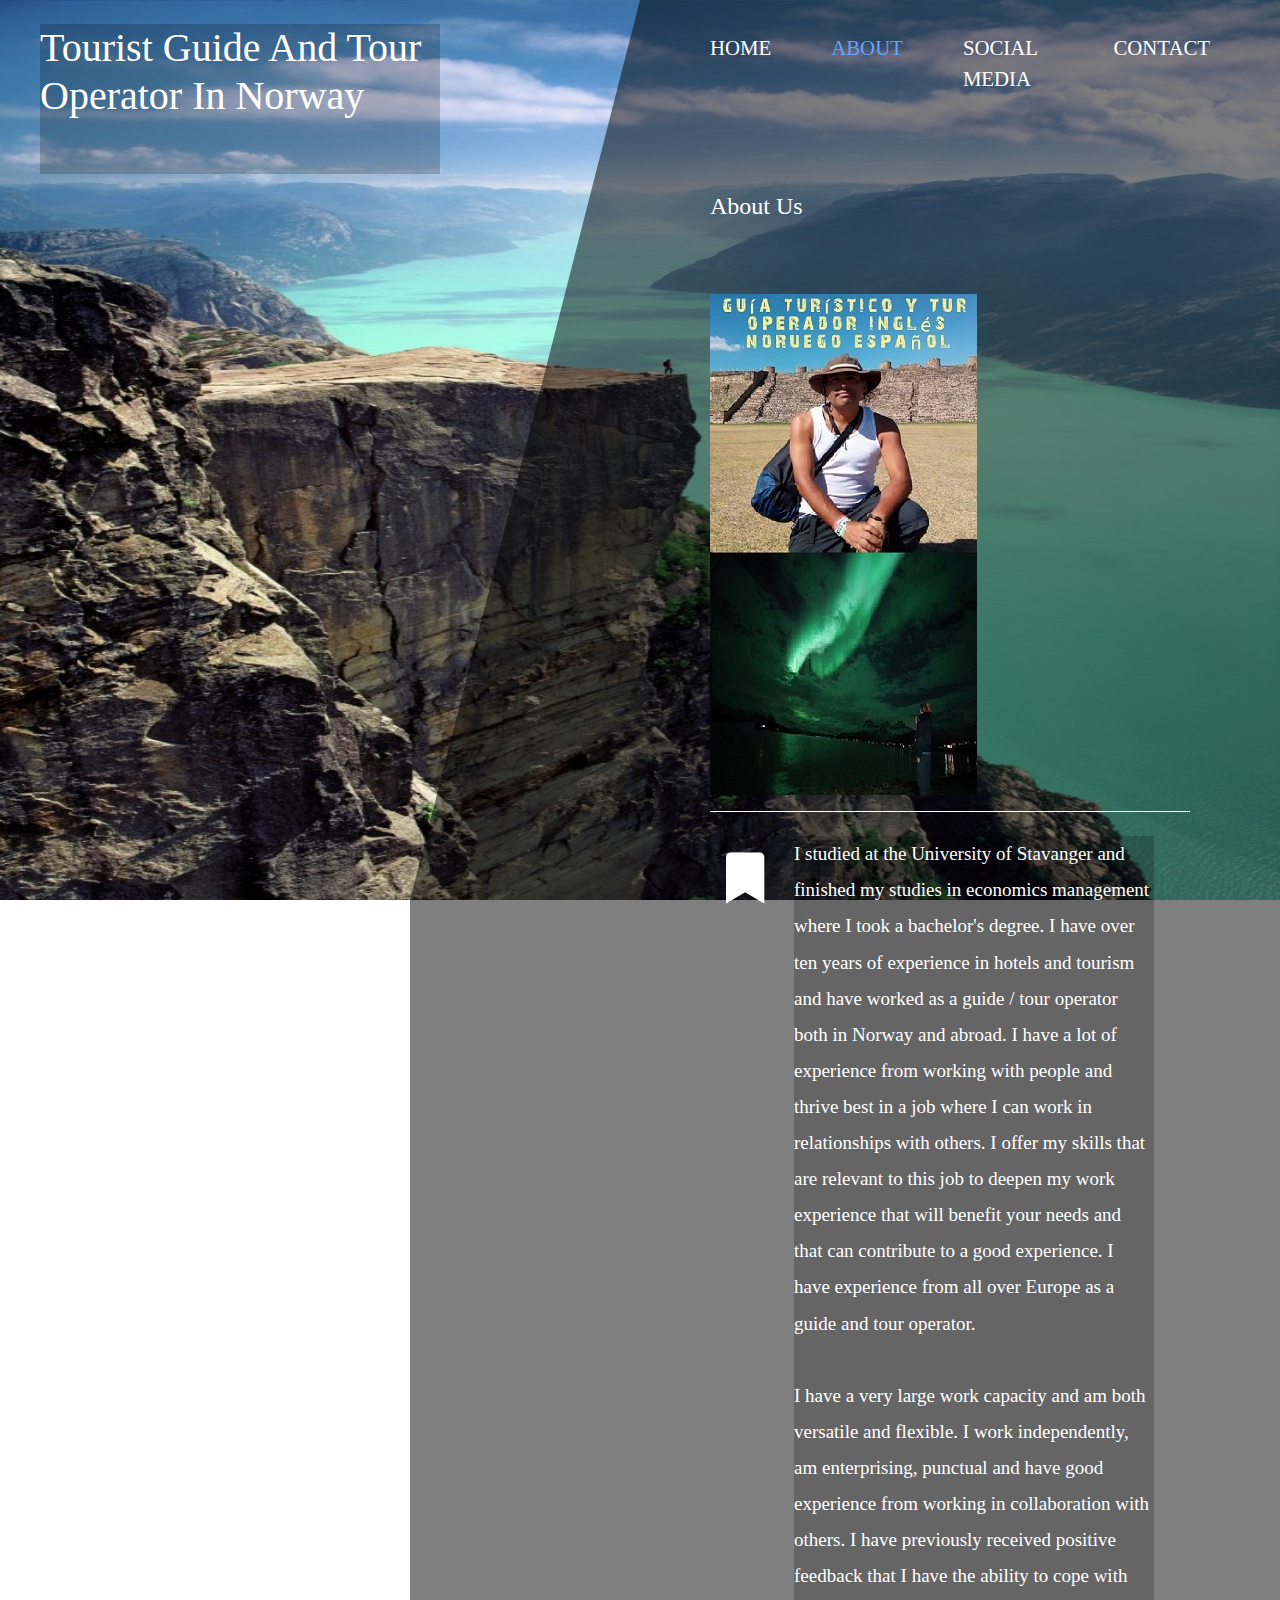
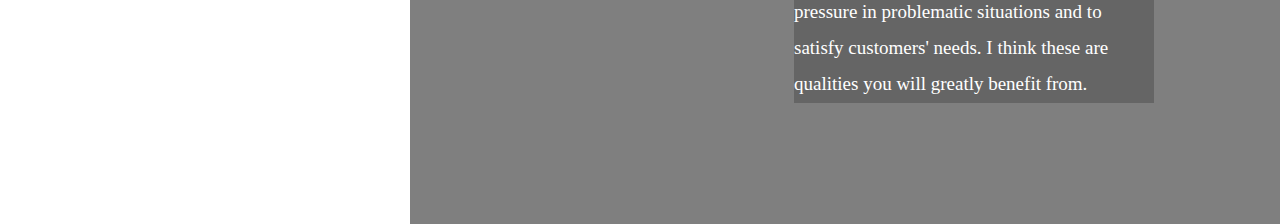
==== commit 27ee5579: "fixed width bredde på tekst to fit page size" ====
--- a/about.html
+++ b/about.html
@@ -121,7 +121,7 @@
                         <div class="media my-3">
                             <i class="fas fa-bookmark fa-3x p-3 mr-4"></i>
                             <div class="media-body">
-                                <p style="font-size: 22px; background: rgba(0, 0, 0, 0.2); width: 490px;">I studied at the University of Stavanger and finished my studies in economics management where I took a bachelor's degree. I have over ten years of experience in hotels and tourism and have worked as a guide / tour operator both in Norway and abroad. I have a lot of experience from working with people and thrive best in a job where I can work in relationships with others. I offer my skills that are relevant to this job to deepen my work experience that will benefit your needs and that can contribute to a good experience. I have experience from all over Europe as a guide and tour operator.
+                                <p style="font-size: 19px; background: rgba(0, 0, 0, 0.2); width: 360px; position: relative; right: 10px;">I studied at the University of Stavanger and finished my studies in economics management where I took a bachelor's degree. I have over ten years of experience in hotels and tourism and have worked as a guide / tour operator both in Norway and abroad. I have a lot of experience from working with people and thrive best in a job where I can work in relationships with others. I offer my skills that are relevant to this job to deepen my work experience that will benefit your needs and that can contribute to a good experience. I have experience from all over Europe as a guide and tour operator.
 						<br />
                         <br />						
 						   I have a very large work capacity and am both versatile and flexible. I work independently, am enterprising, punctual and have good experience from working in collaboration with others. I have previously received positive feedback that I have the ability to cope with pressure in problematic situations and to satisfy customers' needs. I think these are qualities you will greatly benefit from.						
